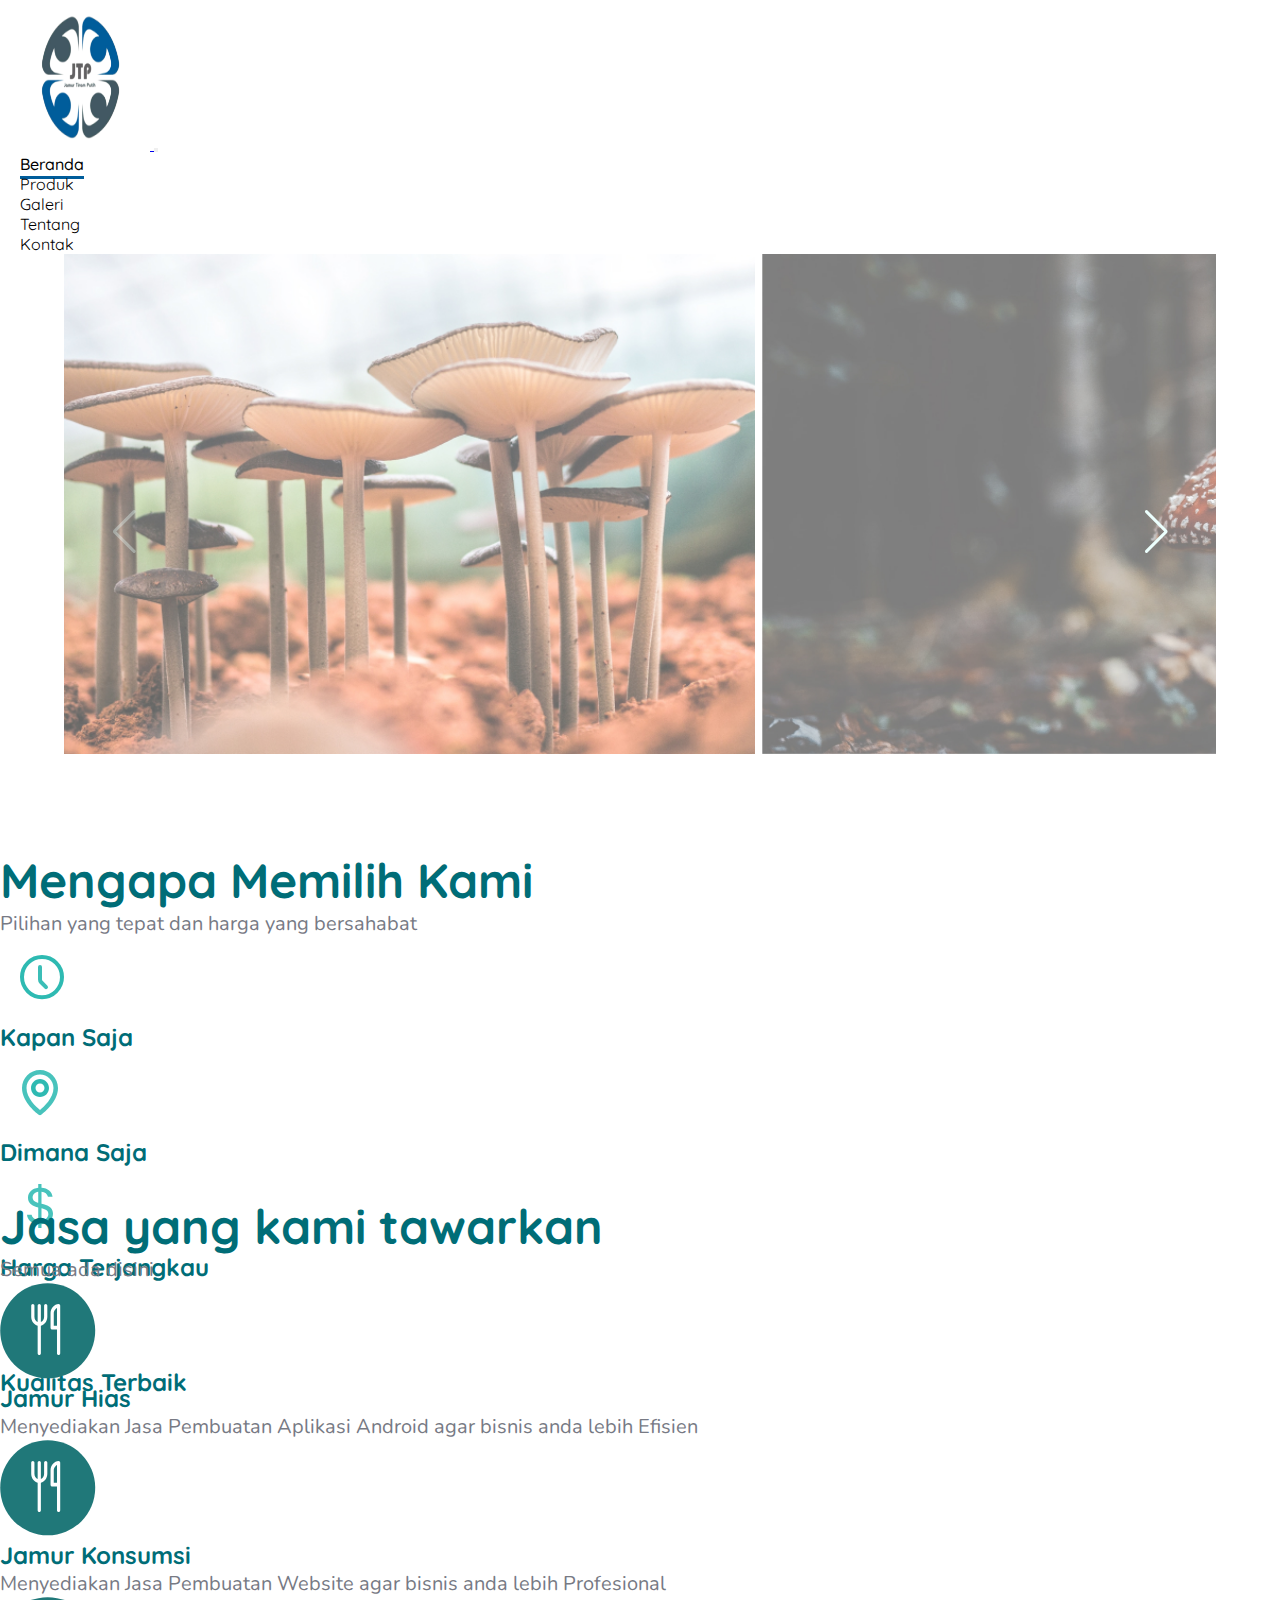
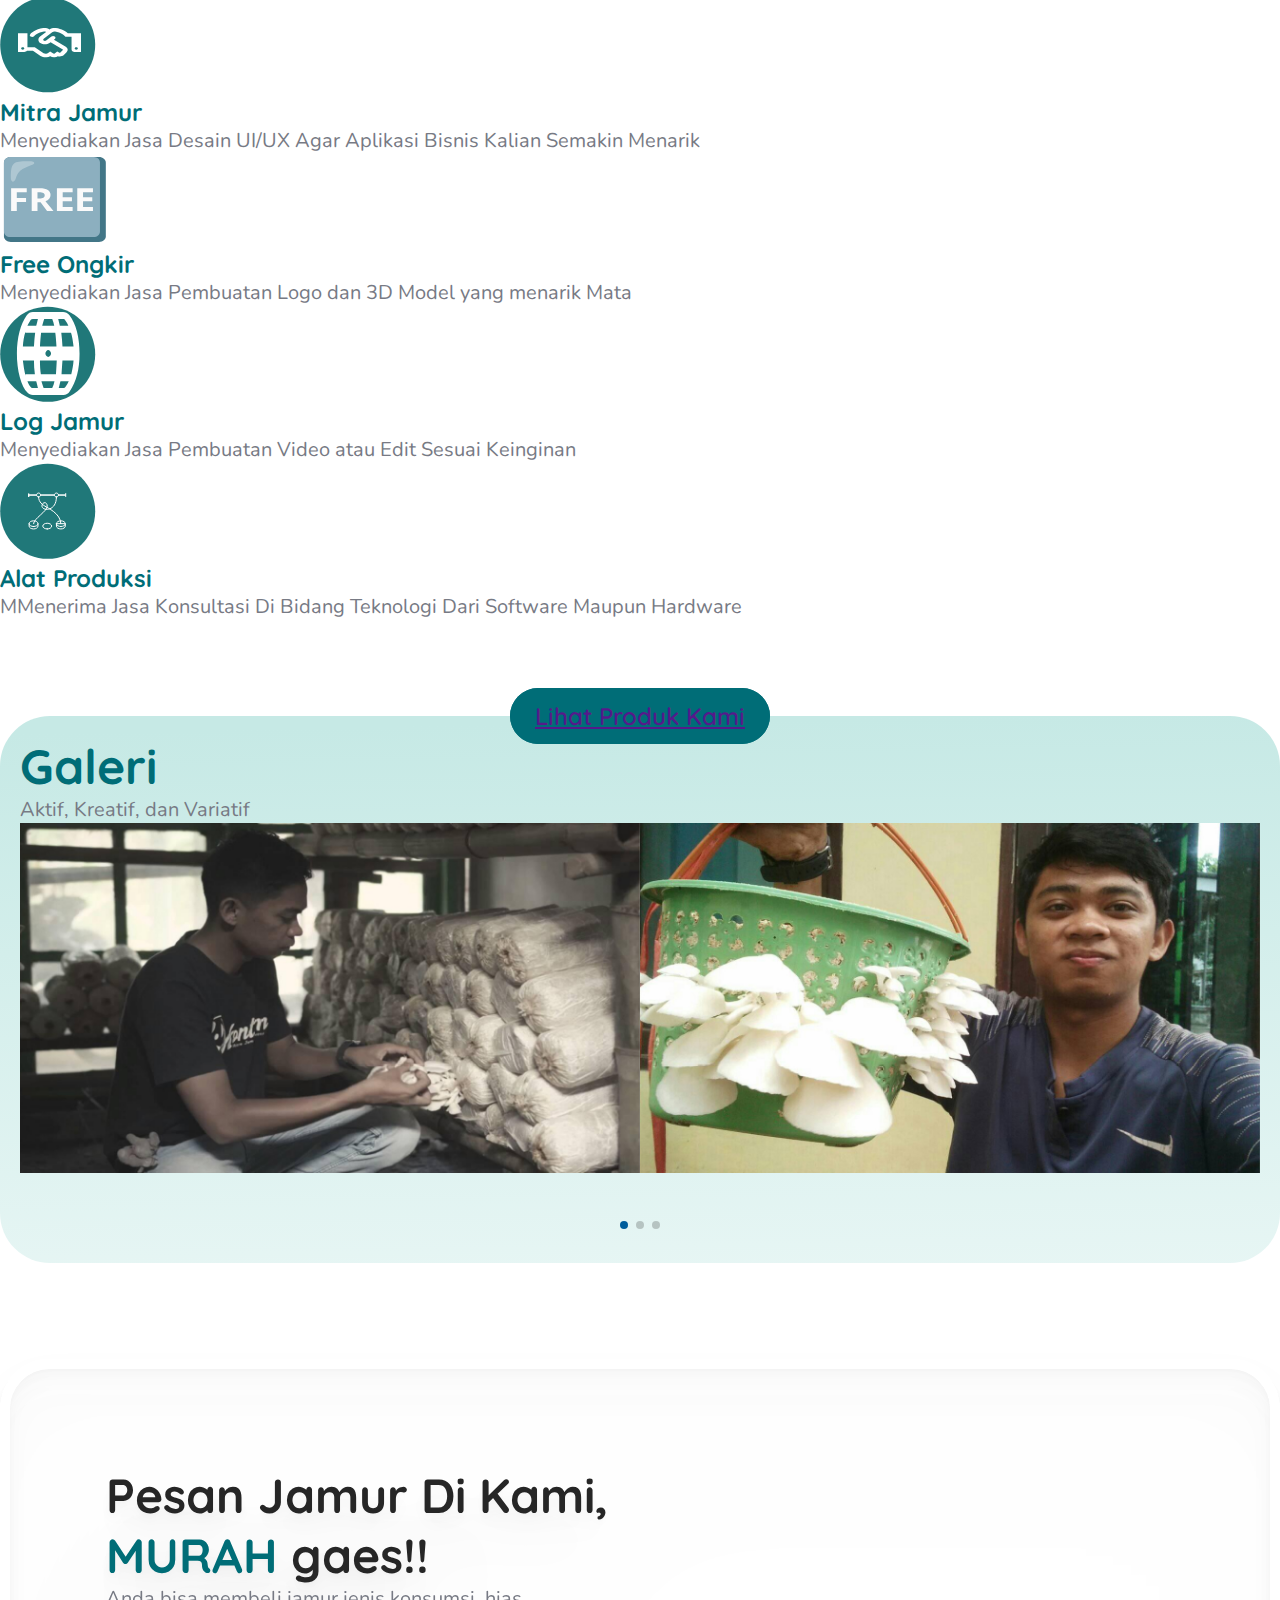
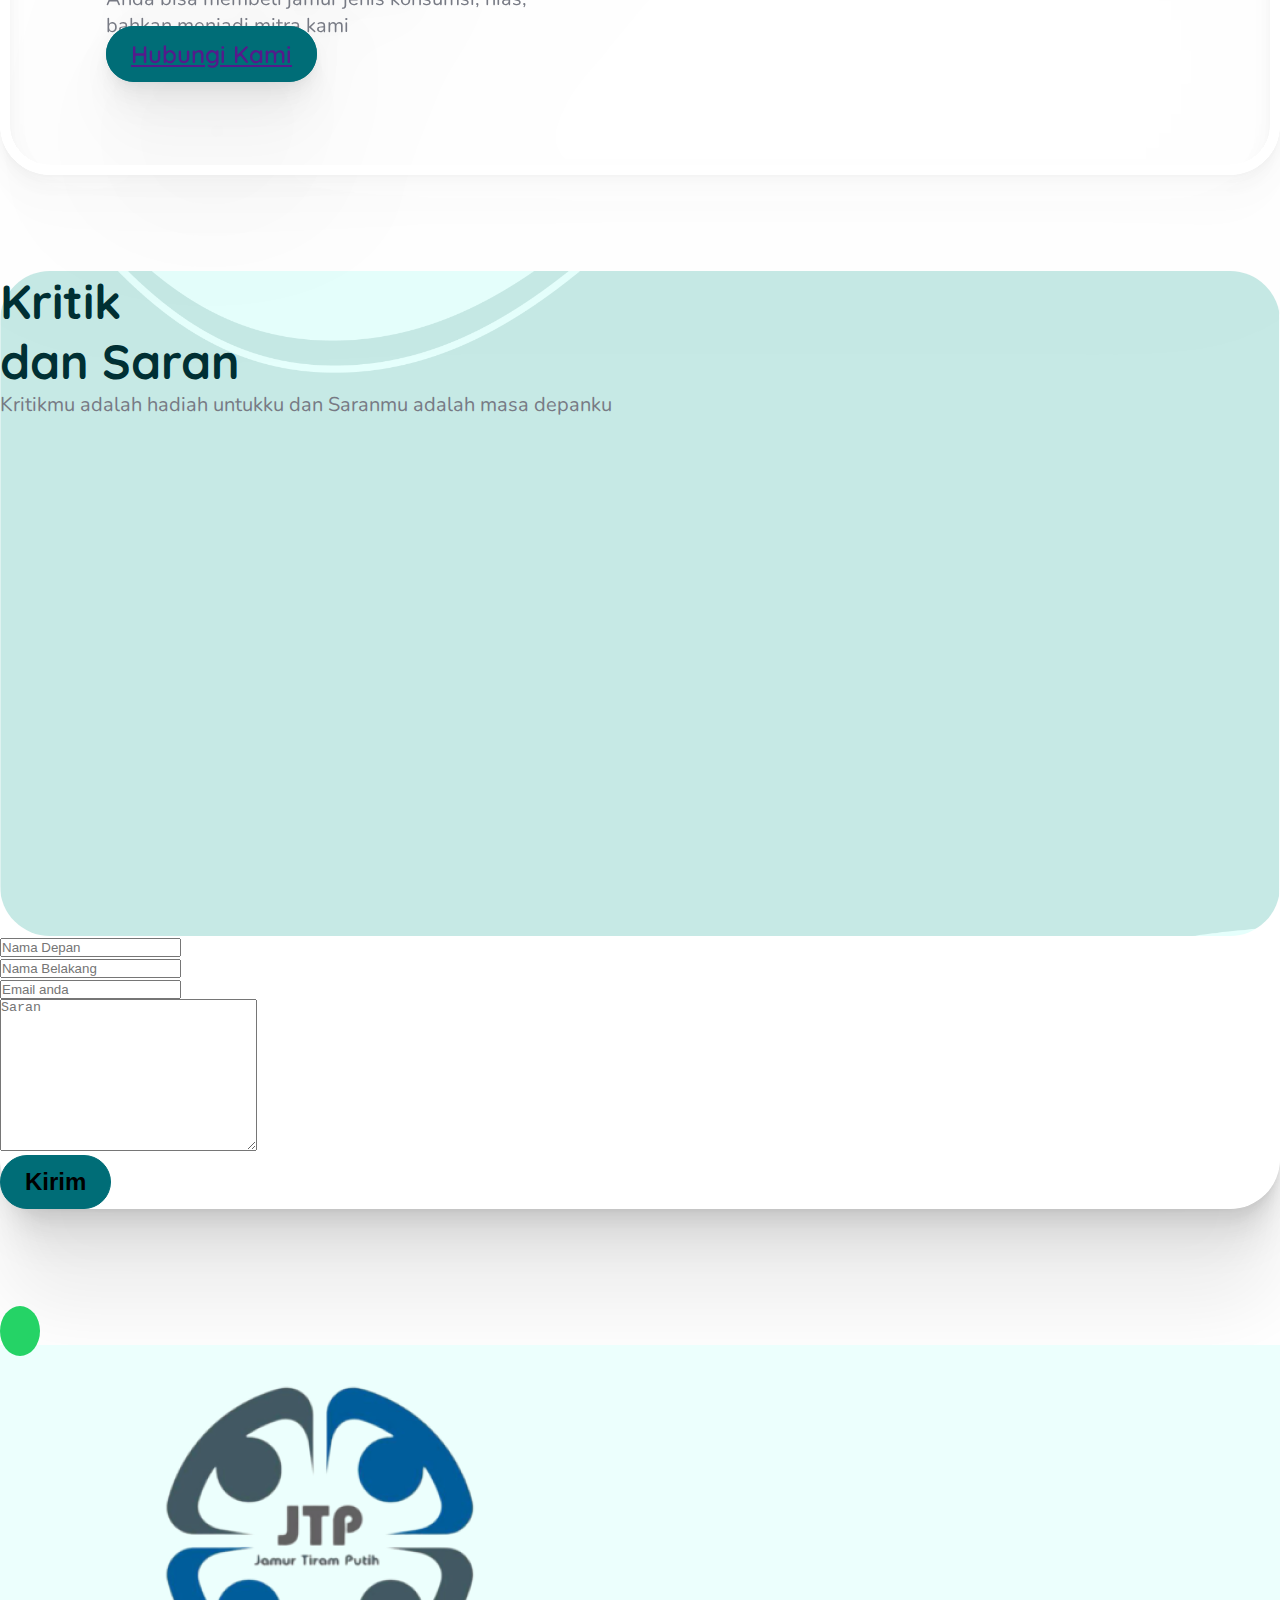
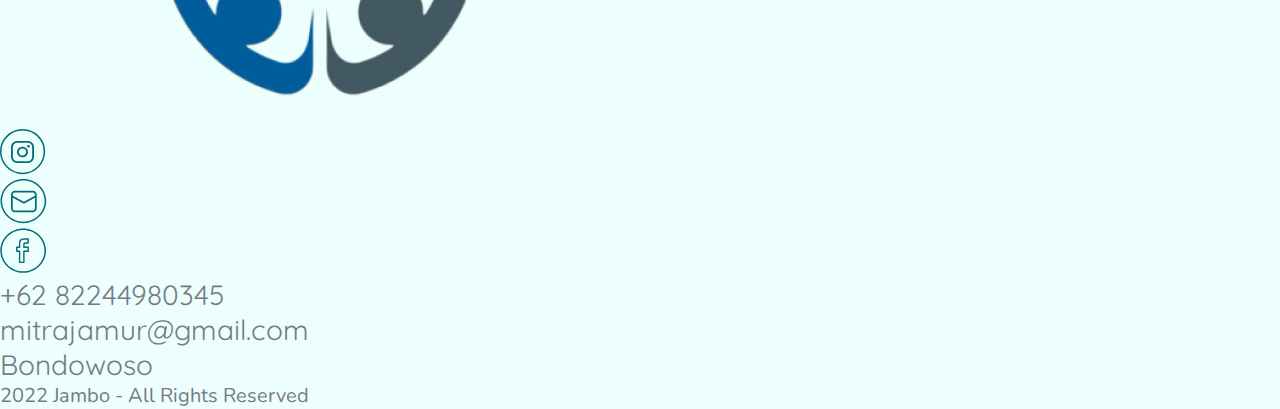
==== index.html @ a42fdd5f "first commit" ====
<!DOCTYPE html>
<html lang="en">
<head>
    <meta charset="UTF-8">
    <meta http-equiv="X-UA-Compatible" content="IE=edge">
    <meta name="viewport" content="width=device-width, initial-scale=1.0">
    <title>Document</title>
    <!-- bootstrap css  -->
    <link href="https://cdn.jsdelivr.net/npm/bootstrap@5.0.2/dist/css/bootstrap.min.css" rel="stylesheet" integrity="sha384-EVSTQN3/azprG1Anm3QDgpJLIm9Nao0Yz1ztcQTwFspd3yD65VohhpuuCOmLASjC" crossorigin="anonymous">
    <!-- custom-stylesheets -->
    <link rel="stylesheet" href="assets/css/custom.css">
    <!-- swiper css -->
    <link rel="stylesheet" href="https://unpkg.com/swiper@8/swiper-bundle.min.css"/>
    <!-- icon -->
    <link rel="stylesheet" href="https://cdnjs.cloudflare.com/ajax/libs/font-awesome/6.0.0-beta3/css/all.min.css" integrity="sha512-Fo3rlrZj/k7ujTnHg4CGR2D7kSs0v4LLanw2qksYuRlEzO+tcaEPQogQ0KaoGN26/zrn20ImR1DfuLWnOo7aBA==" crossorigin="anonymous" referrerpolicy="no-referrer" />

</head>
<body>
    <header class="header">
        <nav class="navbar navbar-expand-lg navbar-light bg-light">
            <div class="container-fluid">
                <a class="navbar-brand mx-5" href="#">
                    <img src="assets/img/logo.png" class="img-fluid" alt="" width="150" height="150">
                </a>
                <button class="navbar-toggler" type="button" data-bs-toggle="collapse" data-bs-target="#navbarNavDropdown" aria-controls="navbarNavDropdown" aria-expanded="false" aria-label="Toggle navigation">
                  <span class="navbar-toggler-icon"></span>
                </button>
               
                <div class="collapse navbar-collapse " id="navbarNavDropdown">
                  <ul class="navbar-nav mx-auto">
                    <li class="nav-item">
                      <a class="nav-link active" aria-current="page" href="#">Beranda</a>
                    </li>
                    <li class="nav-item">
                      <a class="nav-link" href="produk.html">Produk</a>
                    </li>
                    <li class="nav-item">
                      <a class="nav-link" href="#">Galeri</a>
                    </li>
                    <li class="nav-item">
                      <a class="nav-link" href="#">Tentang</a>
                    </li>
                    <li class="nav-item">
                      <a class="nav-link" href="#">Kontak</a>
                    </li>
                  </ul>
                </div>
            </div>
        </nav>
    </header>
    <main class="main">
        <!-- slider -->
        <section class="home-slider my-5">
          <div class="container-fluid">
            <!-- Slider main container -->
            <div class="swiper swiperBanner">
              <!-- Additional required wrapper -->
              <div class="swiper-wrapper">
                <!-- Slides -->
                <div class="swiper-slide">
                  <img src="assets/img/sliders/slider-01.jpg" class="" alt="" srcset="">
                </div>
                <div class="swiper-slide">
                  <img src="assets/img/sliders/slider-02.jpg" class="" alt="" srcset="">
                </div>
                <div class="swiper-slide">
                  <img src="assets/img/sliders/slider-02.jpg" class="" alt="" srcset="">
                </div>
              </div>

              <!-- If we need navigation buttons -->
              <div class="swiper-button-prev"></div>
              <div class="swiper-button-next"></div>

            </div>
            <!-- end slider main container -->
          </div>
        </section>
        <!-- end slider -->

        <!-- featured -->
        <section class="section-features my-6">
          <div class="container">
            <div class="text-center">
              <h4>Mengapa Memilih Kami</h4>
              <p>Pilihan yang tepat dan harga yang bersahabat</p>
            </div>
          </div>
          <div class="container mt-5">
            <div class="row">
              <div class="col-md-3">
                <div class="d-flex">
                  <img src="assets/img/icon/icon-time.svg" alt="">
                  <div class="align-self-center">
                    <h5>Kapan Saja</h5>
                  </div>
                </div>
              </div>
              <div class="col-md-3">
                <div class="d-flex">
                  <img src="assets/img/icon/icon-location.svg" alt="">
                  <div class="align-self-center">
                    <h5>Dimana Saja</h5>
                  </div>
                </div>
              </div>
              <div class="col-md-3">
                <div class="d-flex">
                  <img src="assets/img/icon/icon-dolar.svg" alt="">
                  <div class="align-self-center">
                    <h5>Harga Terjangkau</h5>
                  </div>
                </div>
              </div>
              <div class="col-md-3">
                <div class="d-flex">
                  <img src="assets/img/icon/icon-hd.svg" alt="">
                  <div class="align-self-center">
                    <h5>Kualitas Terbaik</h5>
                  </div>
                </div>
              </div>
            </div>
          </div>
        </section>
        <!-- end featured -->

        <!-- services -->
        <section class="section-services my-6">
          <div class="container">
            <div class="text-center">
              <h4>Jasa yang kami tawarkan </h4>
              <p>Semua ada disini</p>
            </div>
            <div class="row">
              <div class="col-md-4">
                <div class="card shadow p-3 mb-5 bg-body rounded" style="border: none;">
                  <div class="card-body">
                    <div class="d-flex justify-content-center">
                      <img src="assets/img/icon/icon-food.svg" class="img-fluid" alt="">
                    </div>
                    <div class="text-center my-4">
                      <h5>Jamur Hias</h5>
                      <p>Menyediakan Jasa Pembuatan Aplikasi Android agar bisnis anda lebih Efisien</p>
                    </div>
                  </div>
                </div>
              </div>
              <div class="col-md-4">
                <div class="card shadow p-3 mb-5 bg-body rounded" style="border: none;">
                  <div class="card-body">
                    <div class="d-flex justify-content-center">
                      <img src="assets/img/icon/icon-food.svg" class="img-fluid" alt="">
                    </div>
                    <div class="text-center my-4">
                      <h5>Jamur Konsumsi</h5>
                      <p>Menyediakan Jasa
                        Pembuatan Website agar 
                        bisnis anda lebih Profesional</p>
                    </div>
                  </div>
                </div>
              </div>
              <div class="col-md-4">
                <div class="card shadow p-3 mb-5 bg-body rounded" style="border: none;">
                  <div class="card-body">
                    <div class="d-flex justify-content-center">
                      <img src="assets/img/icon/icon-mitra.svg" class="img-fluid" alt="">
                    </div>
                    <div class="text-center my-4">
                      <h5>Mitra Jamur</h5>
                      <p>Menyediakan Jasa Desain UI/UX Agar Aplikasi Bisnis Kalian Semakin Menarik</p>
                    </div>
                  </div>
                </div>
              </div>
              <div class="col-md-4">
                <div class="card shadow p-3 mb-5 bg-body rounded" style="border: none;">
                  <div class="card-body">
                    <div class="d-flex justify-content-center">
                      <img src="assets/img/icon/icon-free.svg" class="img-fluid" alt="">
                    </div>
                    <div class="text-center my-4">
                      <h5>Free Ongkir</h5>
                      <p>Menyediakan Jasa Pembuatan Logo dan 3D Model yang menarik Mata</p>
                    </div>
                  </div>
                </div>
              </div>
              <div class="col-md-4">
                <div class="card shadow p-3 mb-5 bg-body rounded" style="border: none;">
                  <div class="card-body">
                    <div class="d-flex justify-content-center">
                      <img src="assets/img/icon/icon-browser.svg" class="img-fluid" alt="">
                    </div>
                    <div class="text-center my-4">
                      <h5>Log Jamur</h5>
                      <p>Menyediakan Jasa Pembuatan Video atau Edit Sesuai Keinginan</p>
                    </div>
                  </div>
                </div>
              </div>
              <div class="col-md-4">
                <div class="card shadow p-3 mb-5 bg-body rounded" style="border: none;">
                  <div class="card-body">
                    <div class="d-flex justify-content-center">
                      <img src="assets/img/icon/icon-produksi.svg" class="img-fluid" alt="">
                    </div>
                    <div class="text-center my-4">
                      <h5>Alat Produksi</h5>
                      <p>MMenerima Jasa Konsultasi Di Bidang Teknologi Dari Software Maupun Hardware</p>
                    </div>
                  </div>
                </div>
              </div>
            </div>
          </div>
        </section>
        <!-- end services -->
        
        <!-- produk -->
        <div class="section-produk my-6" style="background-image: url('assets/img/galeri/back-jamur.png');
        background-repeat: no-repeat;
        background-size: cover;
        background-position: center; 
        backdrop-filter: blur(5px);">
          <div class="container">
            <div class="d-flex justify-content-center produk-button">
              <a href="" class="btn btn-primary">Lihat Produk Kami</a>
            </div>
          </div>
        </div>
        <!-- end produk -->
        <!-- Galeri -->
        <section class="section-galery">
          <div class="container">
            <div class="row">
              <div class="col-md-12">
                <div class="card">
                  <div class="card-body p-5">
                    <div class="text-center">
                      <h4>Galeri</h4>
                      <p>Aktif, Kreatif,  dan Variatif</p>
                    </div>
                    <div class="swiper swiperGaleri">
                      <!-- Additional required wrapper -->
                      <div class="swiper-wrapper">
                        <!-- Slides -->
                        <div class="swiper-slide"><img src="assets/img/galeri/galeri-1.jpg" class="img-fluid" alt=""></div>
                        <div class="swiper-slide"><img src="assets/img/galeri/galeri-2.jpg" class="img-fluid" alt=""></div>
                        <div class="swiper-slide"><img src="assets/img/galeri/galeri-3.jpg" class="img-fluid" alt=""></div>
                      </div>
                      <!-- If we need pagination -->
                      <div class="swiper-pagination"></div>
                    
                    </div>
                  </div>
                </div>
              </div>
            </div>
          </div>
        </section>
        <!-- end galeri -->

        <!-- contact -->
        <section class="section-contact my-6">
          <div class="container">
            <div class="row">
              <div class="col-md-12">
                <div class="card">
                  <div class="card-body p-6">
                    <div class="row">
                      <div class="col-md-8">
                        <h4 class="heading-title">Pesan Jamur Di Kami,<br>
                          <span class="heading-span">MURAH</span> gaes!!</h4>
                          <p>Anda bisa membeli jamur jenis konsumsi, hias, <br>
                            bahkan menjadi mitra kami</p>
                      </div>
                      <div class="col-md-4 d-flex align-items-center">
                        <a href="" class="btn btn-primary"> Hubungi Kami </a>
                      </div>
                    </div>
                  </div>
                </div>
              </div>
            </div>
          </div>
        </section>
        <!-- end contact  -->
        
        <!-- saran -->
        <section class="section-saran my-6">
          <div class="container">
            <div class="card">
              <div class="card-body p-4">
                <div class="row">
                  <div class="col-md-6 back-contact">
                    <div class="section-saran-title p-4">
                      <h4>Kritik <br> dan Saran</h4>
                      <p>Kritikmu adalah hadiah untukku dan Saranmu adalah masa depanku</p>
                    </div>
                  </div>
                  <div class="col-md-6 align-self-center">
                    <form action="">
                      
                      <div class="form-group row">
                        <div class="col-md-6 mb-4">
                          <input type="text" placeholder="Nama Depan" class="form-control">
                        </div>
                        <div class="col-md-6 mb-4">
                          <input type="text" placeholder="Nama Belakang" class="form-control">
                        </div>
                      </div>
                      <div class="form-group mb-4">
                        <input type="text" placeholder="Email anda" class="form-control">
                      </div>
                      <div class="form-group">
                        <textarea name="" class="form-control" placeholder="Saran" id="" cols="30" rows="10"></textarea>  
                      </div>
                      <div class="d-flex justify-content-end mt-4">
                        <button type="submit" class="btn btn-primary"> Kirim </button>
                      </div>
                    </form>
                  </div>
                </div>
              </div>
            </div>
          </div>
        </section>
        <!-- end saran -->
        <div class="container-fluid d-flex justify-content-end fixed-bottom p-4 whatsapp">
          <a href="https://api.whatsapp.com/send?phone=" class="btn btn-success"><i class="fab fa-whatsapp"></i></a>
        </div>
    </main>
    <footer class="footer-content" role="">
      <div class="container-fluid p-5">
          <div class="row">
            <div class="col-md-4 d-flex justify-content-center">
              <img src="assets/img/logo.png" class="img-fluid w-50"  alt="">
            </div>
            <div class="col-md-4">
              <div class="d-flex justify-content-center">
                <div class="p-2">
                  <a href="">
                    <img src="assets/img/icon/icon-ig.svg" alt="">
                  </a>
                </div>
                <div class="p-2">
                  <a href="">
                    <img src="assets/img/icon/icon-email.svg" alt="">
                  </a>
                </div>
                <div class="p-2">
                  <a href="">
                    <img src="assets/img/icon/icon-facebook.svg" alt="">
                  </a>
                </div>
              </div>
            </div>
            <div class="col-md-4 d-flex justify-content-end footer-sosmed">
              <div class="d-flex flex-column">
                <div class="mb-3">
                  <a href="">
                    <i class="fa-solid fa-phone"></i> <span class="px-2">+62 82244980345</span>
                  </a>
                </div>
                <div class="mb-3">
                  <a href="">
                    <i class="fa-solid fa-envelope"></i> <span class="px-2">mitrajamur@gmail.com</span>
                  </a>
                </div>
                <div class="mb-3">
                  <a href="">
                    <i class="fa-solid fa-location-dot"></i> <span class="px-2">Bondowoso</span>
                  </a>
                </div>
              </div>
            </div>
          </div>
          <div class="text-center">
            <p>2022 Jambo - All Rights Reserved</p>
          </div>
      </div>
    </footer>
</body>
    <!-- bootstrap js  -->
    <script src="https://cdn.jsdelivr.net/npm/bootstrap@5.0.2/dist/js/bootstrap.bundle.min.js"></script>
    <script src="https://cdn.jsdelivr.net/npm/@popperjs/core@2.9.2/dist/umd/popper.min.js"></script>
    <script src="https://cdnjs.cloudflare.com/ajax/libs/jquery/3.5.1/jquery.min.js"></script>
    <!-- swipper js -->
    <script src="https://unpkg.com/swiper@8/swiper-bundle.min.js"></script>
    <!-- custom-js -->
    <script src="assets/js/custom.js"></script>
</html>
---- assets/css/custom.css ----
@import url('https://fonts.googleapis.com/css2?family=Nunito:ital,wght@0,400;0,500;1,500&family=Quicksand:wght@300;400;500;600;700&display=swap');

:root{
    --color-primary: #005D9B;
    --color-secondary: #006D77;
    --background-color: #ECFFFD;
}

* {
    box-sizing: border-box;
    margin: 0;
    padding: 0;
}
body {
    font-family: 'Quicksand', sans-serif;
}
h4{
    color: var(--color-secondary);
    font-size: 48px;
    font-weight: 700;
    font-family: 'Quicksand', sans-serif;
}
h5{
    color: var(--color-secondary);
    font-size: 24px;
    font-family: 'Quicksand', sans-serif;
    font-weight: 700;
}
p{
    font-family: 'Nunito', sans-serif;
    font-size: 20px;
    color: #777A84;
}
.card{
    border: none;
}
.btn-primary{
    font-size: 24px;
    font-weight: 600;
    padding: 12px 24px;
    background-color: var(--color-secondary);
    border: 1px solid var(--color-secondary);
    border-radius: 100px;
}
.btn-primary:hover{
    background-color: #044a51;
}
.my-6{
    margin-top: 6rem;
    margin-bottom: 6rem;
}
.p-6{
    padding: 6rem;
}
/* --navbar-- */
.navbar-light .navbar-nav .nav-link {
    font-size: 16px;
    text-decoration: none;
    color: black;
    transition: 0.10s ease;
    /* border-top: 4px solid transparent;
    border-bottom: 4px solid transparent; */
    margin: 0 20px;
    padding: 2px 0;
}
.navbar-nav .nav-link.active,
.navbar-nav .nav-link:hover {
    border-bottom: 3px solid var(--color-primary);
    font-weight: 500;
    /* padding: 6px 0; */
}

/* swiper */
.home-slider{
    width: 100%;
    height: fit-content;
}
.home-slider .swiper {
    width: 90%;
    height: 100%;
}
.home-slider .swiper-slide img {
    display: block;
    width: 100%;
    height: 500px;
    object-fit: cover;
}
.home-slider .swiper-slide {
    width: 70%;
}

.home-slider .swiper-slide:nth-child(1n) {
    width: 60%;
}

.swiper-slide:nth-child(3n) {
    width: 100%;
}
.swiper-button-next:after, .swiper-button-prev:after{
    color: #ECFFFD;
}
.swiper-button-prev, .swiper-rtl .swiper-button-next,
.swiper-button-next, .swiper-rtl .swiper-button-prev{
    left: 25px;
    padding: 50px;
}
/* end swiper */

/* section-features */
.section-features{
    width: 100%;
    height: 250px;
}
/* end section-features */
/* section-services */
.section-services{
    width: 100%;
    height: max-content;
}
/* end section-services */
/* section-galery */
.section-galery .card{
    border: none;
    border-radius: 50px;
    background: linear-gradient(178.97deg, #C6E9E5 3.07%, rgba(255, 255, 255, 0) 172.45%);
}
.section-galery .card-body{
    padding: 20px;
}
.section-galery .card .swiperGaleri .swiper-slide{
    width: 90%;
    height: 420px;
    max-height: 500px;
}
.section-galery .card .swiperGaleri .swiper-slide img{
    width: 100%;
    height: 350px;
    max-height: 500px;
}
.section-galery .card .swiper-pagination-bullet-active{
    background: #005D9B;
}

/* end section-galery */
/* section-contact */
.section-contact{
    width: 100%;
    height: max-content;
}
.section-contact .heading-title{
    color: #262626;
}
.section-contact .heading-span{
    color: var(--color-secondary);
}
.section-contact .card .card-body{
    border-radius: 50px;
    border: 10px solid #FFFFFF;
    filter: drop-shadow(0px 100px 80px rgba(0, 0, 0, 0.07)) drop-shadow(0px 41.7776px 33.4221px rgba(0, 0, 0, 0.0503198)) drop-shadow(0px 22.3363px 17.869px rgba(0, 0, 0, 0.0417275)) drop-shadow(0px 12.5216px 10.0172px rgba(0, 0, 0, 0.035)) drop-shadow(0px 6.6501px 5.32008px rgba(0, 0, 0, 0.0282725)) drop-shadow(0px 2.76726px 2.21381px rgba(0, 0, 0, 0.0196802));
}
/* end section-contact */
/* section-saran */
.section-saran{
    width: 100%;
    height: max-content;
}
.section-saran .card{
    box-shadow: 0px 100px 80px rgba(0, 0, 0, 0.07), 0px 41.7776px 33.4221px rgba(0, 0, 0, 0.0503198), 0px 22.3363px 17.869px rgba(0, 0, 0, 0.0417275), 0px 12.5216px 10.0172px rgba(0, 0, 0, 0.035), 0px 6.6501px 5.32008px rgba(0, 0, 0, 0.0282725), 0px 2.76726px 2.21381px rgba(0, 0, 0, 0.0196802);
    border-radius: 50px;
}
.section-saran .card .col-md-6.back-contact{
    border-radius: 50px;
    background-image: url('../img/background/bag-01.png');
    height: 665.03px;
    background-size: 100%;
    background-repeat:no-repeat;
    background-position:center;
}
.section-saran h4{
    color: #003034;
}
/* end section-saran */
/* footer */
.footer-content{
    background-color: #ECFFFD;
    width: 100%;
    height: max-content;
}
.footer-content a{
    color: #777A84;
    font-size: 16px;
    text-decoration: none;
}
.footer-content a i{
    font-size: 28px;
    color:var(--color-secondary);
}
.footer-content a span{
    font-size: 28px;
}
/* end footer */
/* button whatsapp */
.whatsapp .btn {
    background-color: #25D366;
    border: none;
    padding: 15px 20px;
    border-radius: 50%;
}
.whatsapp .btn i{
    font-size: 2rem;
}


/* produk */
.section-produk{
    width: 100%;
    height: max-content;
}
.section-produk .produk-button{
    left: 50%;
    position: absolute;
    top: 50%;
    transform: translate(-50%, -50%);
}
.section-produk .breadcrumb-produk{
    background-color: #C6E9E5;
    padding: 20px;
}
.section-produk .breadcrumb-produk h5{
    font-weight: bolder;
}
.section-produk .produk-heading-dua h6{
    font-weight: 500;
    font-size: 24px;
}

.btn-success{
    background-color: #C9E4E2;
    color: #262626;
    font-weight: bold;
    border: none;
}
.image-flip:hover .backside,
.image-flip.hover .backside {
    -webkit-transform: rotateY(0deg);
    -moz-transform: rotateY(0deg);
    -o-transform: rotateY(0deg);
    -ms-transform: rotateY(0deg);
    transform: rotateY(0deg);
    border-radius: .25rem;
}

.image-flip:hover .frontside,
.image-flip.hover .frontside {
    -webkit-transform: rotateY(180deg);
    -moz-transform: rotateY(180deg);
    -o-transform: rotateY(180deg);
    transform: rotateY(180deg);
}

.mainflip {
    -webkit-transition: 1s;
    -webkit-transform-style: preserve-3d;
    -ms-transition: 1s;
    -moz-transition: 1s;
    -moz-transform: perspective(1000px);
    -moz-transform-style: preserve-3d;
    -ms-transform-style: preserve-3d;
    transition: 1s;
    transform-style: preserve-3d;
    position: relative;
}

.frontside {
    position: relative;
    -webkit-transform: rotateY(0deg);
    -ms-transform: rotateY(0deg);
    z-index: 2;
    margin-bottom: 30px;
}

.backside {
    position: absolute;
    top: 0;
    left: 0;
    background: white;
    -webkit-transform: rotateY(-180deg);
    -moz-transform: rotateY(-180deg);
    -o-transform: rotateY(-180deg);
    -ms-transform: rotateY(-180deg);
    transform: rotateY(-180deg);
    -webkit-box-shadow: 5px 7px 9px -4px rgb(158, 158, 158);
    -moz-box-shadow: 5px 7px 9px -4px rgb(158, 158, 158);
    box-shadow: 5px 7px 9px -4px rgb(158, 158, 158);
}

.frontside,
.backside {
    -webkit-backface-visibility: hidden;
    -moz-backface-visibility: hidden;
    -ms-backface-visibility: hidden;
    backface-visibility: hidden;
    -webkit-transition: 1s;
    -webkit-transform-style: preserve-3d;
    -moz-transition: 1s;
    -moz-transform-style: preserve-3d;
    -o-transition: 1s;
    -o-transform-style: preserve-3d;
    -ms-transition: 1s;
    -ms-transform-style: preserve-3d;
    transition: 1s;
    transform-style: preserve-3d;
}

.frontside .card,
.backside .card {
    min-height: 312px;
}
.backside .card{
    background-color: #D7F5F2;
}
.backside .card a {
    font-size: 18px;
    /* color: #007b5e !important; */
}

.frontside .card .card-title,
.backside .card .card-title {
    color: #007b5e !important;
}

.frontside .card .card-body img {
    width: 100%;
    height: max-content;
   
}

/* end produk */
/* Small devices (landscape phones, 576px and up) */
@media (max-width: 762px) { 
    .section-services{
        margin-top:400px;
    }
    .section-contact .card .card-body{
       padding: 40px;
       text-align: center;
    }
    .section-saran .back-contact{
        display: flex;
        align-items: center;
        justify-content: center;
    }
    .section-saran .back-contact .section-saran-title{
        text-align: center;
    }
    .footer-content .footer-sosmed{
        padding: 20px;
        display: flex !important;
        align-items: center;
        justify-content: center !important;
    }
}

/* Medium devices (tablets, 768px and up) */
@media (min-width: 768px) { 

}

/* Large devices (desktops, 992px and up) */
@media (min-width: 992px) { 

}

/* X-Large devices (large desktops, 1200px and up) */
@media (min-width: 1200px) { 

}

/* XX-Large devices (larger desktops, 1400px and up) */
@media (min-width: 1400px) { 

}
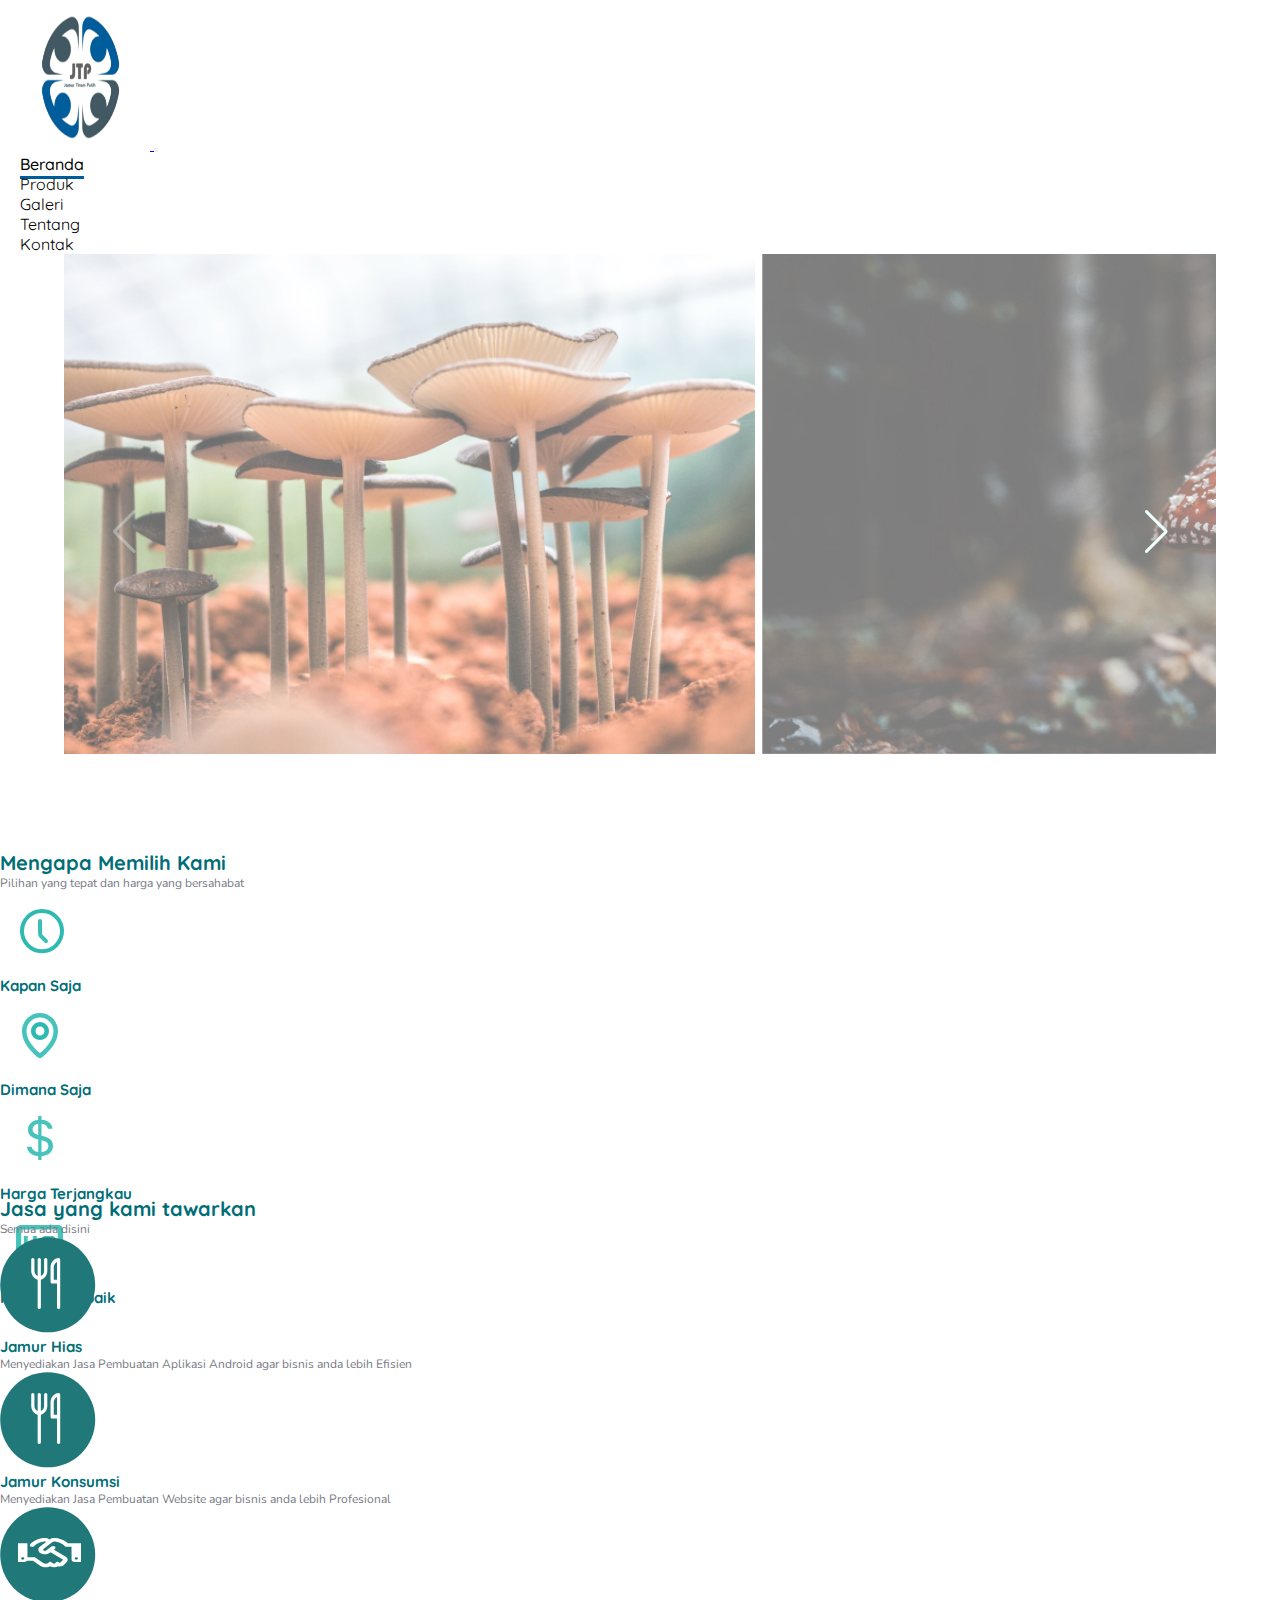
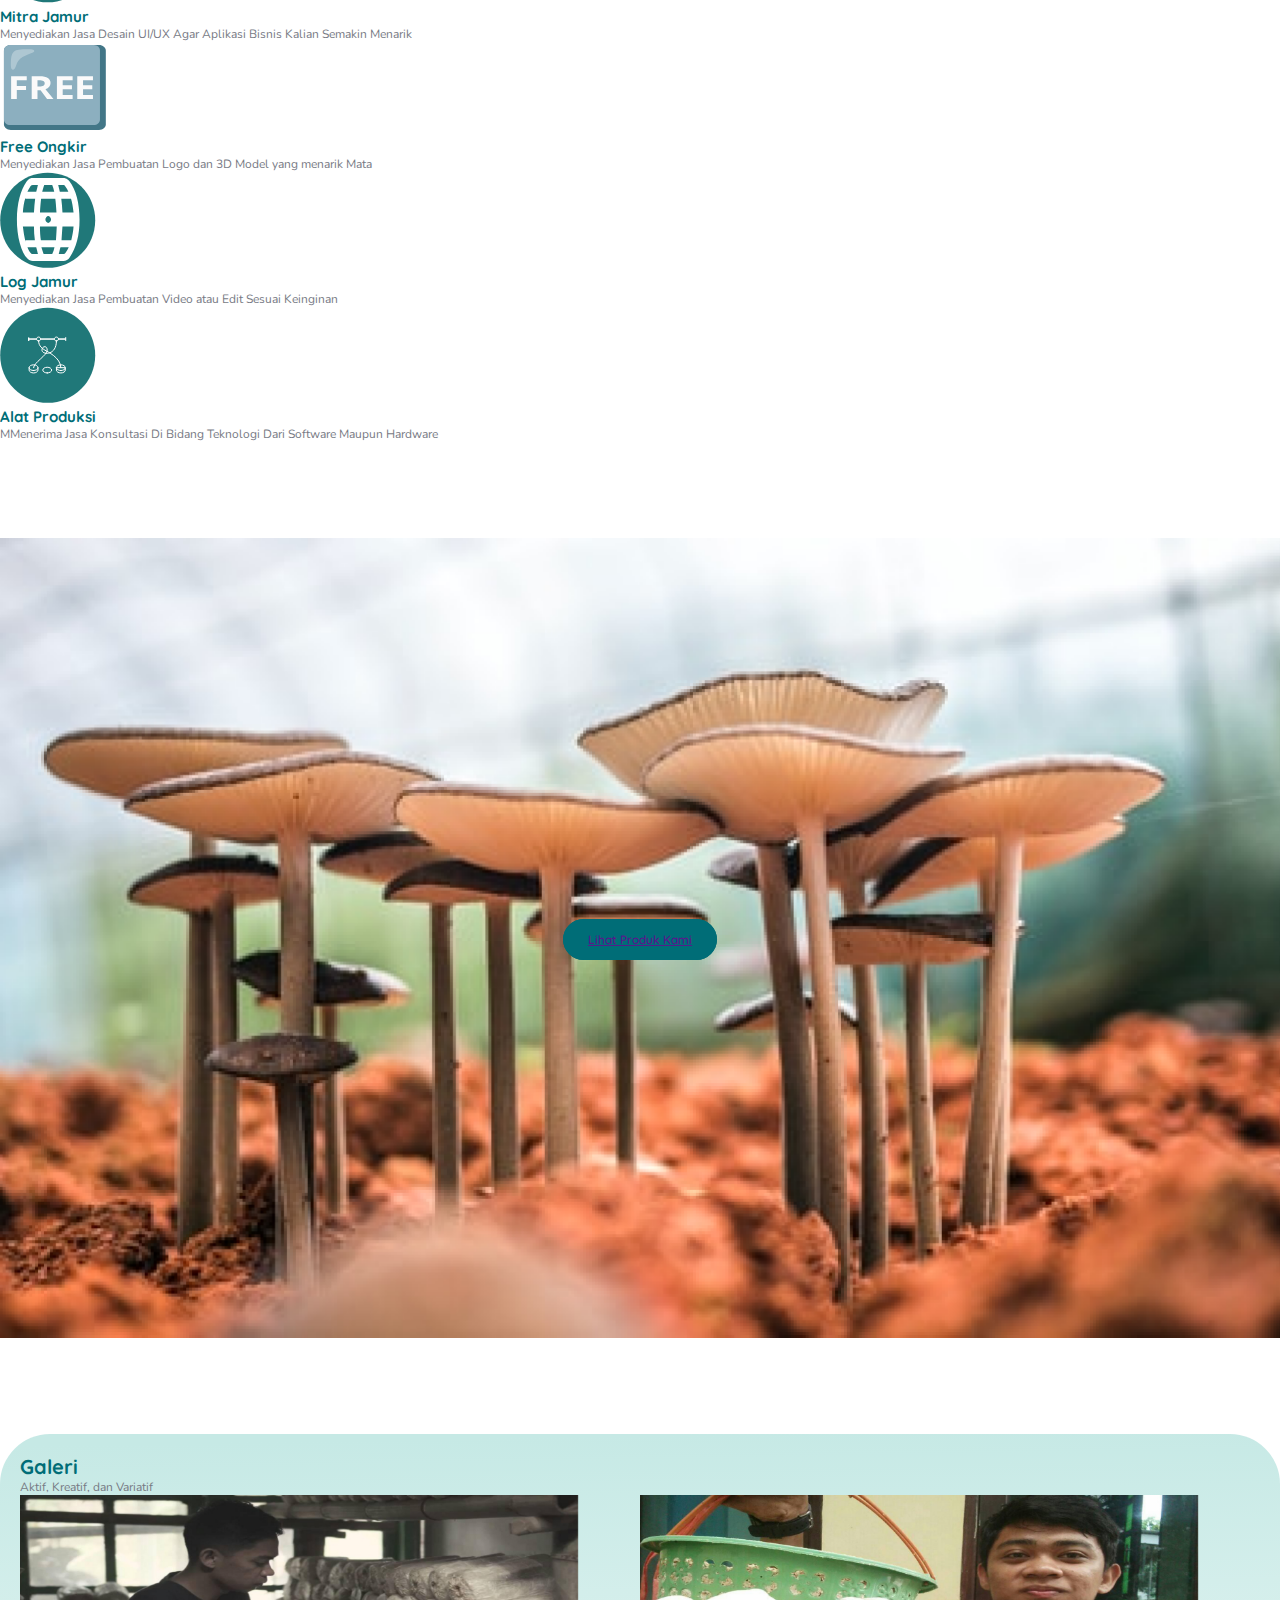
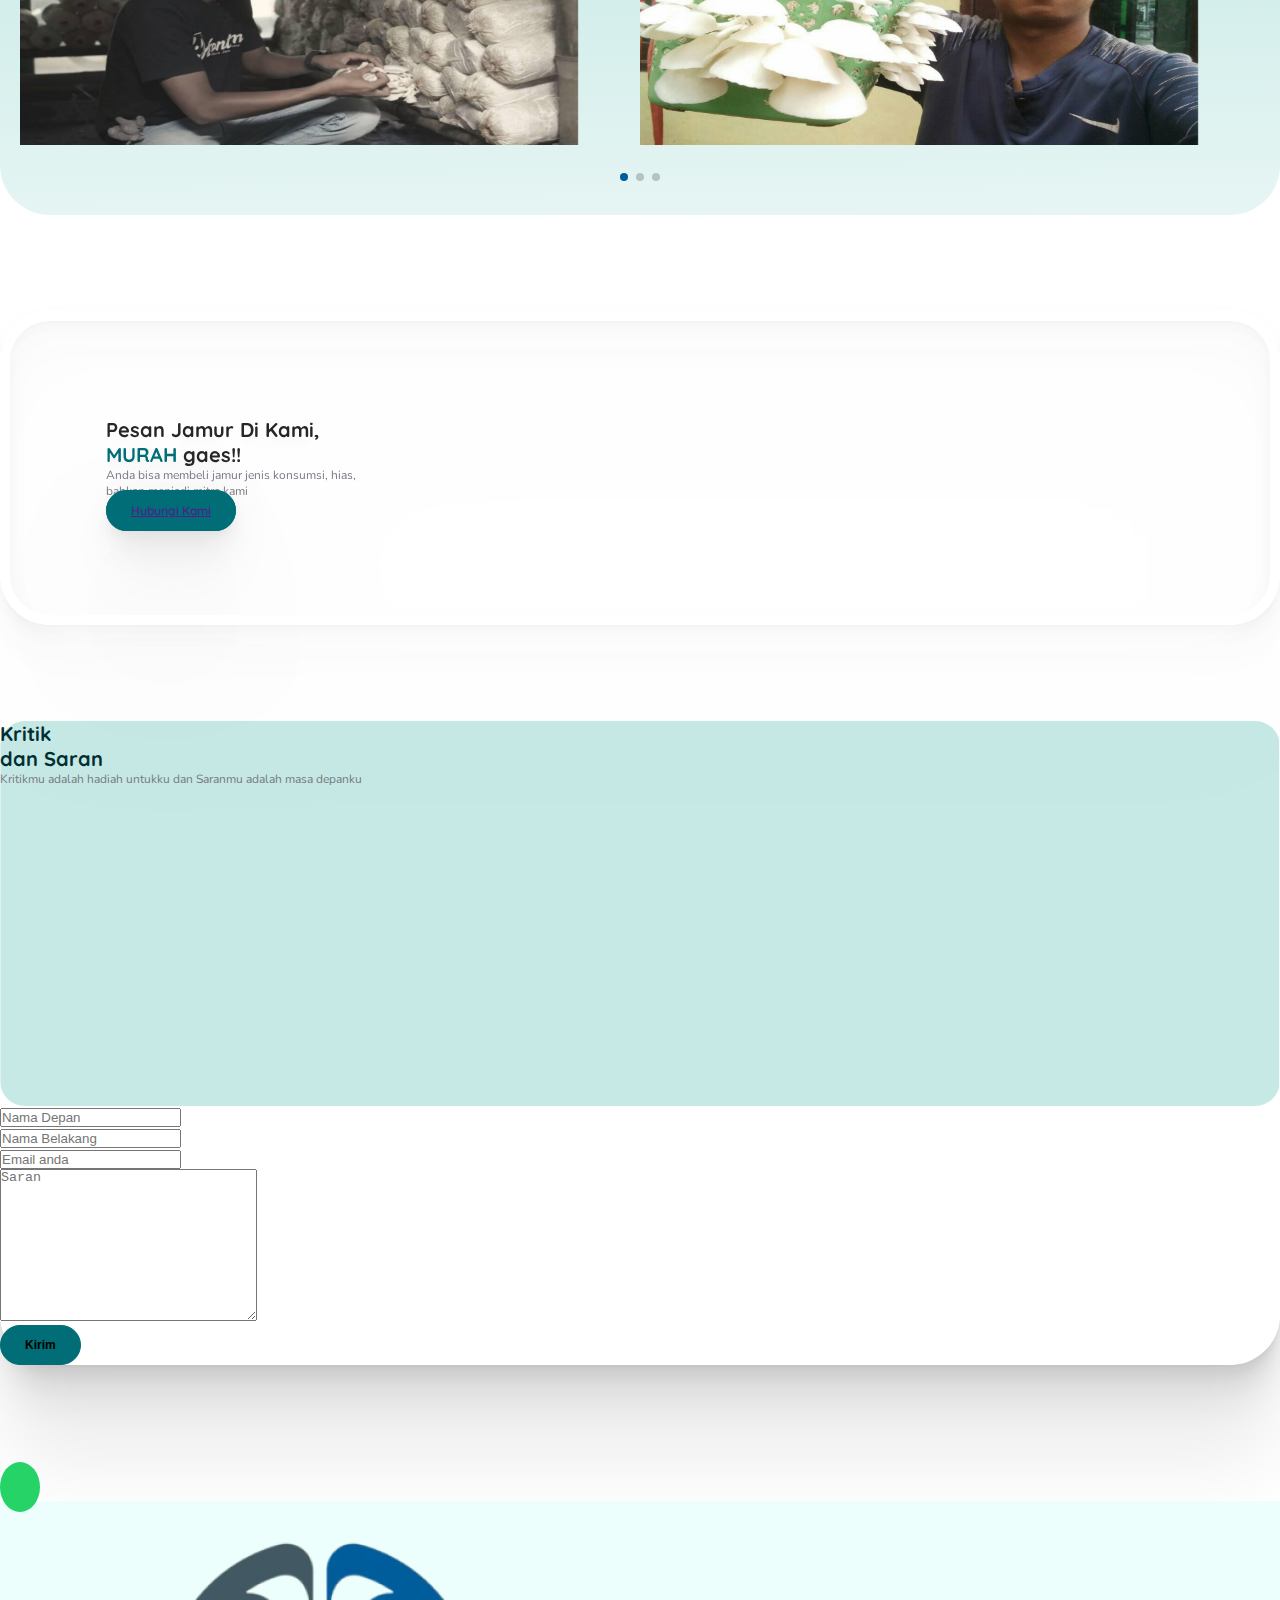
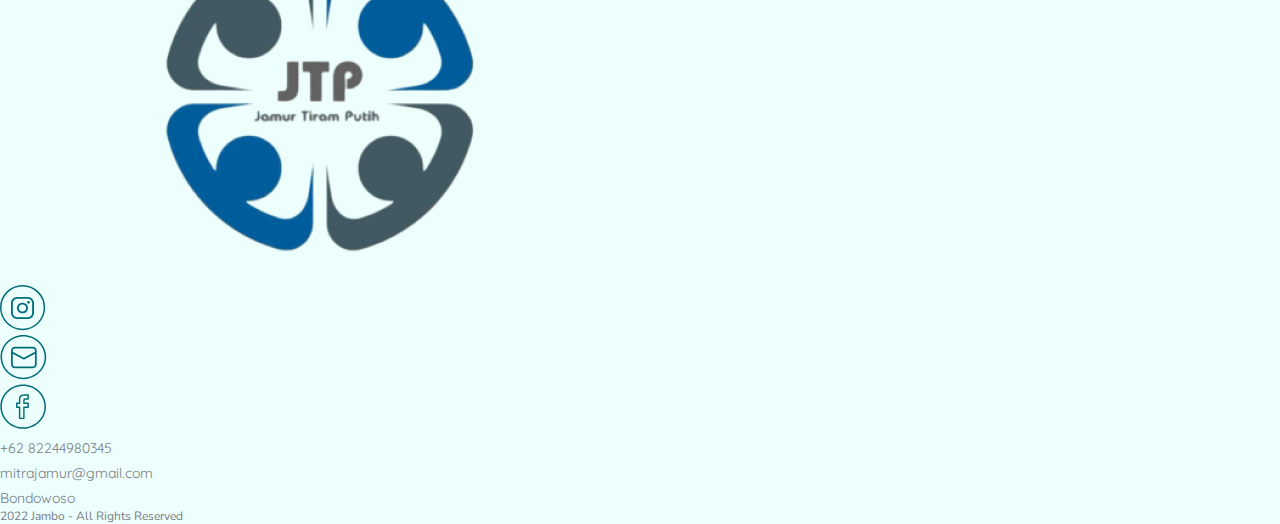
==== commit 88c3244f: "fix : font" ====
--- a/index.html
+++ b/index.html
@@ -90,7 +90,7 @@
             <div class="row">
               <div class="col-md-3">
                 <div class="d-flex">
-                  <img src="assets/img/icon/icon-time.svg" alt="">
+                  <img src="assets/img/icon/icon-time.svg" class="img-fluid w-25" alt="">
                   <div class="align-self-center">
                     <h5>Kapan Saja</h5>
                   </div>
@@ -98,7 +98,7 @@
               </div>
               <div class="col-md-3">
                 <div class="d-flex">
-                  <img src="assets/img/icon/icon-location.svg" alt="">
+                  <img src="assets/img/icon/icon-location.svg" class="img-fluid w-25" alt="">
                   <div class="align-self-center">
                     <h5>Dimana Saja</h5>
                   </div>
@@ -106,7 +106,7 @@
               </div>
               <div class="col-md-3">
                 <div class="d-flex">
-                  <img src="assets/img/icon/icon-dolar.svg" alt="">
+                  <img src="assets/img/icon/icon-dolar.svg" class="img-fluid w-25" alt="">
                   <div class="align-self-center">
                     <h5>Harga Terjangkau</h5>
                   </div>
@@ -114,7 +114,7 @@
               </div>
               <div class="col-md-3">
                 <div class="d-flex">
-                  <img src="assets/img/icon/icon-hd.svg" alt="">
+                  <img src="assets/img/icon/icon-hd.svg" class="img-fluid w-25" alt="">
                   <div class="align-self-center">
                     <h5>Kualitas Terbaik</h5>
                   </div>
@@ -137,7 +137,7 @@
                 <div class="card shadow p-3 mb-5 bg-body rounded" style="border: none;">
                   <div class="card-body">
                     <div class="d-flex justify-content-center">
-                      <img src="assets/img/icon/icon-food.svg" class="img-fluid" alt="">
+                      <img src="assets/img/icon/icon-food.svg" class="img-fluid w-25 w-25" alt="">
                     </div>
                     <div class="text-center my-4">
                       <h5>Jamur Hias</h5>
@@ -150,7 +150,7 @@
                 <div class="card shadow p-3 mb-5 bg-body rounded" style="border: none;">
                   <div class="card-body">
                     <div class="d-flex justify-content-center">
-                      <img src="assets/img/icon/icon-food.svg" class="img-fluid" alt="">
+                      <img src="assets/img/icon/icon-food.svg" class="img-fluid w-25" alt="">
                     </div>
                     <div class="text-center my-4">
                       <h5>Jamur Konsumsi</h5>
@@ -165,7 +165,7 @@
                 <div class="card shadow p-3 mb-5 bg-body rounded" style="border: none;">
                   <div class="card-body">
                     <div class="d-flex justify-content-center">
-                      <img src="assets/img/icon/icon-mitra.svg" class="img-fluid" alt="">
+                      <img src="assets/img/icon/icon-mitra.svg" class="img-fluid w-25" alt="">
                     </div>
                     <div class="text-center my-4">
                       <h5>Mitra Jamur</h5>
@@ -178,7 +178,7 @@
                 <div class="card shadow p-3 mb-5 bg-body rounded" style="border: none;">
                   <div class="card-body">
                     <div class="d-flex justify-content-center">
-                      <img src="assets/img/icon/icon-free.svg" class="img-fluid" alt="">
+                      <img src="assets/img/icon/icon-free.svg" class="img-fluid w-25" alt="">
                     </div>
                     <div class="text-center my-4">
                       <h5>Free Ongkir</h5>
@@ -191,7 +191,7 @@
                 <div class="card shadow p-3 mb-5 bg-body rounded" style="border: none;">
                   <div class="card-body">
                     <div class="d-flex justify-content-center">
-                      <img src="assets/img/icon/icon-browser.svg" class="img-fluid" alt="">
+                      <img src="assets/img/icon/icon-browser.svg" class="img-fluid w-25" alt="">
                     </div>
                     <div class="text-center my-4">
                       <h5>Log Jamur</h5>
@@ -204,7 +204,7 @@
                 <div class="card shadow p-3 mb-5 bg-body rounded" style="border: none;">
                   <div class="card-body">
                     <div class="d-flex justify-content-center">
-                      <img src="assets/img/icon/icon-produksi.svg" class="img-fluid" alt="">
+                      <img src="assets/img/icon/icon-produksi.svg" class="img-fluid w-25" alt="">
                     </div>
                     <div class="text-center my-4">
                       <h5>Alat Produksi</h5>
@@ -291,38 +291,40 @@
         <!-- saran -->
         <section class="section-saran my-6">
           <div class="container">
-            <div class="card">
-              <div class="card-body p-4">
-                <div class="row">
-                  <div class="col-md-6 back-contact">
-                    <div class="section-saran-title p-4">
-                      <h4>Kritik <br> dan Saran</h4>
-                      <p>Kritikmu adalah hadiah untukku dan Saranmu adalah masa depanku</p>
-                    </div>
-                  </div>
-                  <div class="col-md-6 align-self-center">
-                    <form action="">
-                      
-                      <div class="form-group row">
-                        <div class="col-md-6 mb-4">
-                          <input type="text" placeholder="Nama Depan" class="form-control">
+            <div class="row">
+              <div class="col-md-10 mx-auto card">
+                  <div class="card-body p-4">
+                    <div class="row py-4">
+                      <div class="col-md-6 back-contact">
+                        <div class="section-saran-title p-4">
+                          <h4>Kritik <br> dan Saran</h4>
+                          <p>Kritikmu adalah hadiah untukku dan Saranmu adalah masa depanku</p>
                         </div>
-                        <div class="col-md-6 mb-4">
-                          <input type="text" placeholder="Nama Belakang" class="form-control">
-                        </div>
-                      </div>
-                      <div class="form-group mb-4">
-                        <input type="text" placeholder="Email anda" class="form-control">
-                      </div>
-                      <div class="form-group">
-                        <textarea name="" class="form-control" placeholder="Saran" id="" cols="30" rows="10"></textarea>  
-                      </div>
-                      <div class="d-flex justify-content-end mt-4">
-                        <button type="submit" class="btn btn-primary"> Kirim </button>
-                      </div>
-                    </form>
-                  </div>
-                </div>
+                      </div>
+                      <div class="col-md-6 align-self-center">
+                        <form action="">
+                          
+                          <div class="form-group row">
+                            <div class="col-md-6 mb-4">
+                              <input type="text" placeholder="Nama Depan" class="form-control">
+                            </div>
+                            <div class="col-md-6 mb-4">
+                              <input type="text" placeholder="Nama Belakang" class="form-control">
+                            </div>
+                          </div>
+                          <div class="form-group mb-4">
+                            <input type="text" placeholder="Email anda" class="form-control">
+                          </div>
+                          <div class="form-group">
+                            <textarea name="" class="form-control" placeholder="Saran" id="" cols="30" rows="10"></textarea>  
+                          </div>
+                          <div class="d-flex justify-content-end mt-4">
+                            <button type="submit" class="btn btn-primary"> Kirim </button>
+                          </div>
+                        </form>
+                      </div>
+                    </div>
+                  </div>
               </div>
             </div>
           </div>
@@ -333,9 +335,9 @@
         </div>
     </main>
     <footer class="footer-content" role="">
-      <div class="container-fluid p-5">
+      <div class="container p-5">
           <div class="row">
-            <div class="col-md-4 d-flex justify-content-center">
+            <div class="col-md-4 mx-auto">
               <img src="assets/img/logo.png" class="img-fluid w-50"  alt="">
             </div>
             <div class="col-md-4">
--- a/assets/css/custom.css
+++ b/assets/css/custom.css
@@ -16,26 +16,26 @@
 }
 h4{
     color: var(--color-secondary);
-    font-size: 48px;
+    font-size: 20px;
     font-weight: 700;
     font-family: 'Quicksand', sans-serif;
 }
 h5{
     color: var(--color-secondary);
-    font-size: 24px;
+    font-size: 15px;
     font-family: 'Quicksand', sans-serif;
     font-weight: 700;
 }
 p{
     font-family: 'Nunito', sans-serif;
-    font-size: 20px;
+    font-size: 12px;
     color: #777A84;
 }
 .card{
     border: none;
 }
 .btn-primary{
-    font-size: 24px;
+    font-size: 12px;
     font-weight: 600;
     padding: 12px 24px;
     background-color: var(--color-secondary);
@@ -129,12 +129,12 @@
 }
 .section-galery .card .swiperGaleri .swiper-slide{
     width: 90%;
-    height: 420px;
+    height: 300px;
     max-height: 500px;
 }
 .section-galery .card .swiperGaleri .swiper-slide img{
-    width: 100%;
-    height: 350px;
+    width: 90%;
+    height: 250px;
     max-height: 500px;
 }
 .section-galery .card .swiper-pagination-bullet-active{
@@ -169,9 +169,9 @@
     border-radius: 50px;
 }
 .section-saran .card .col-md-6.back-contact{
-    border-radius: 50px;
+    border-radius: 25px;
     background-image: url('../img/background/bag-01.png');
-    height: 665.03px;
+    height: 385.03px;
     background-size: 100%;
     background-repeat:no-repeat;
     background-position:center;
@@ -192,11 +192,11 @@
     text-decoration: none;
 }
 .footer-content a i{
-    font-size: 28px;
+    font-size: 20px;
     color:var(--color-secondary);
 }
 .footer-content a span{
-    font-size: 28px;
+    font-size: 14px;
 }
 /* end footer */
 /* button whatsapp */
@@ -214,7 +214,7 @@
 /* produk */
 .section-produk{
     width: 100%;
-    height: max-content;
+    height: 800px;
 }
 .section-produk .produk-button{
     left: 50%;
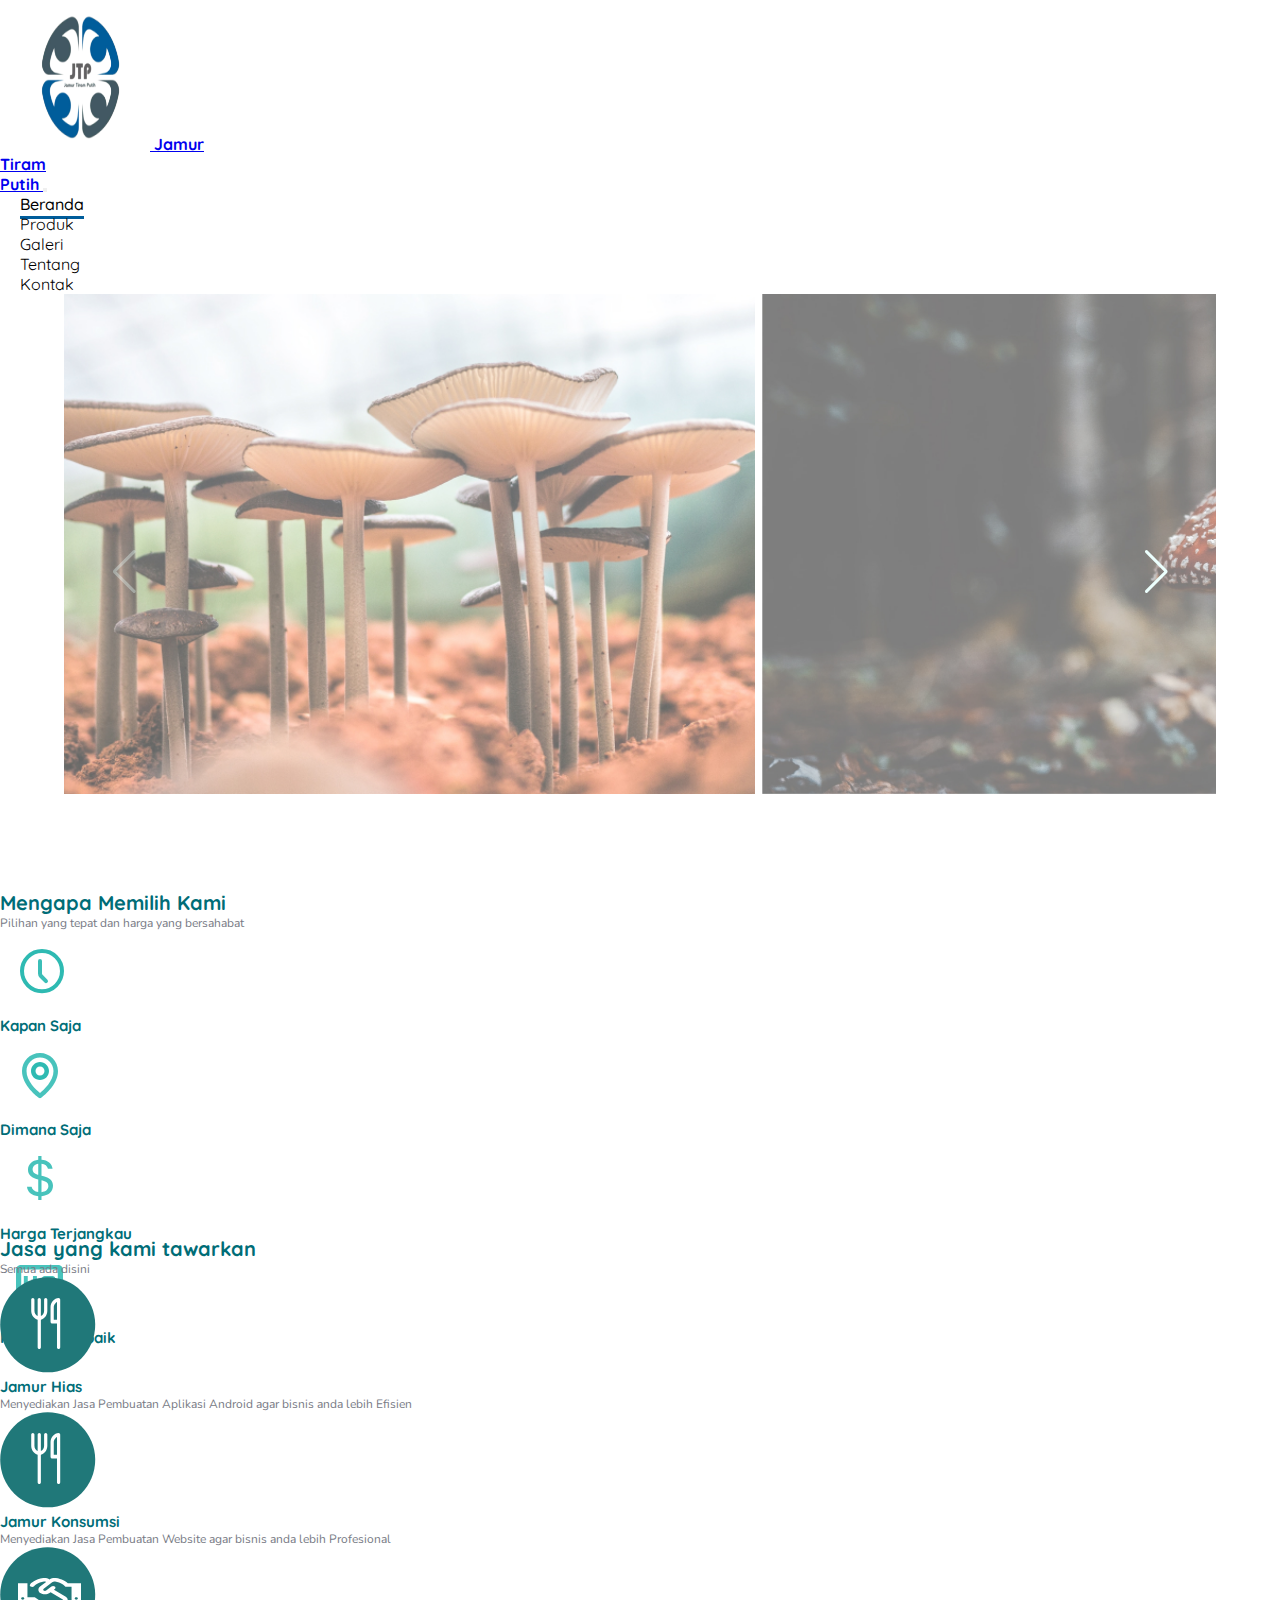
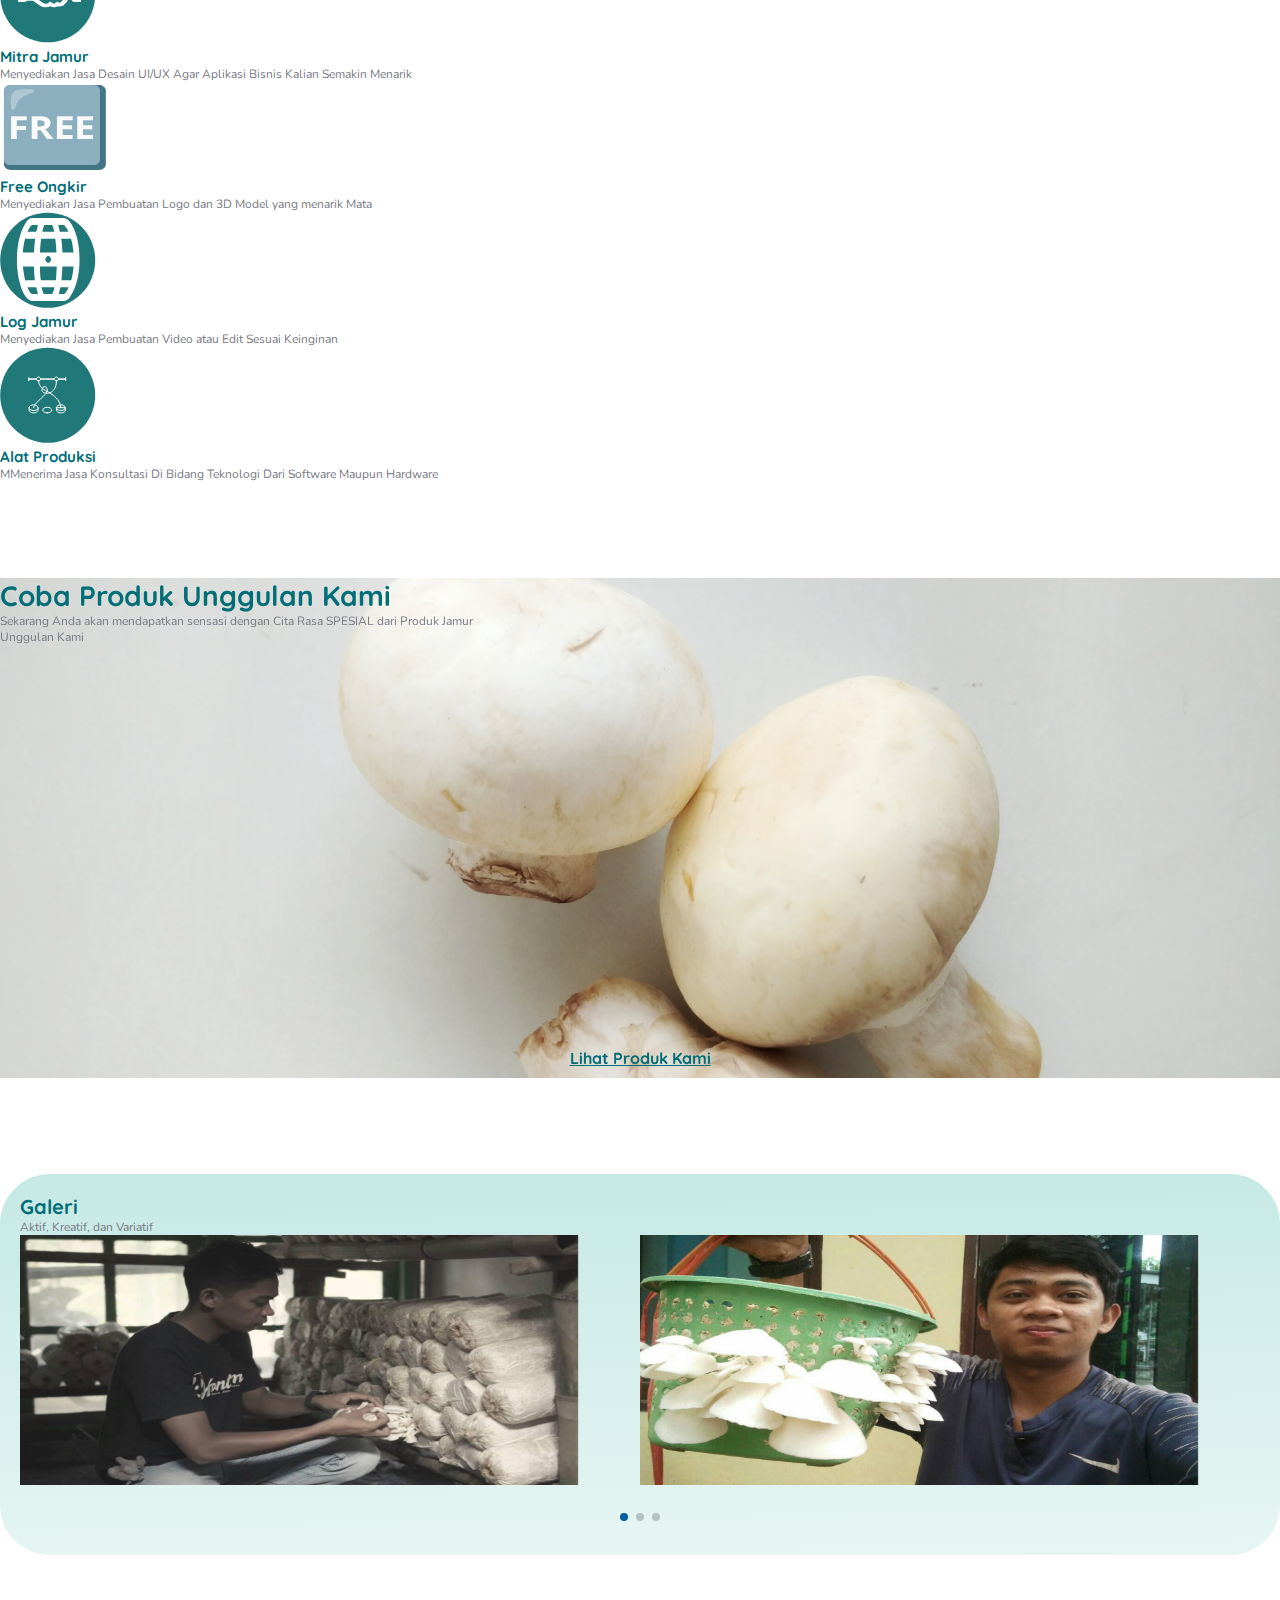
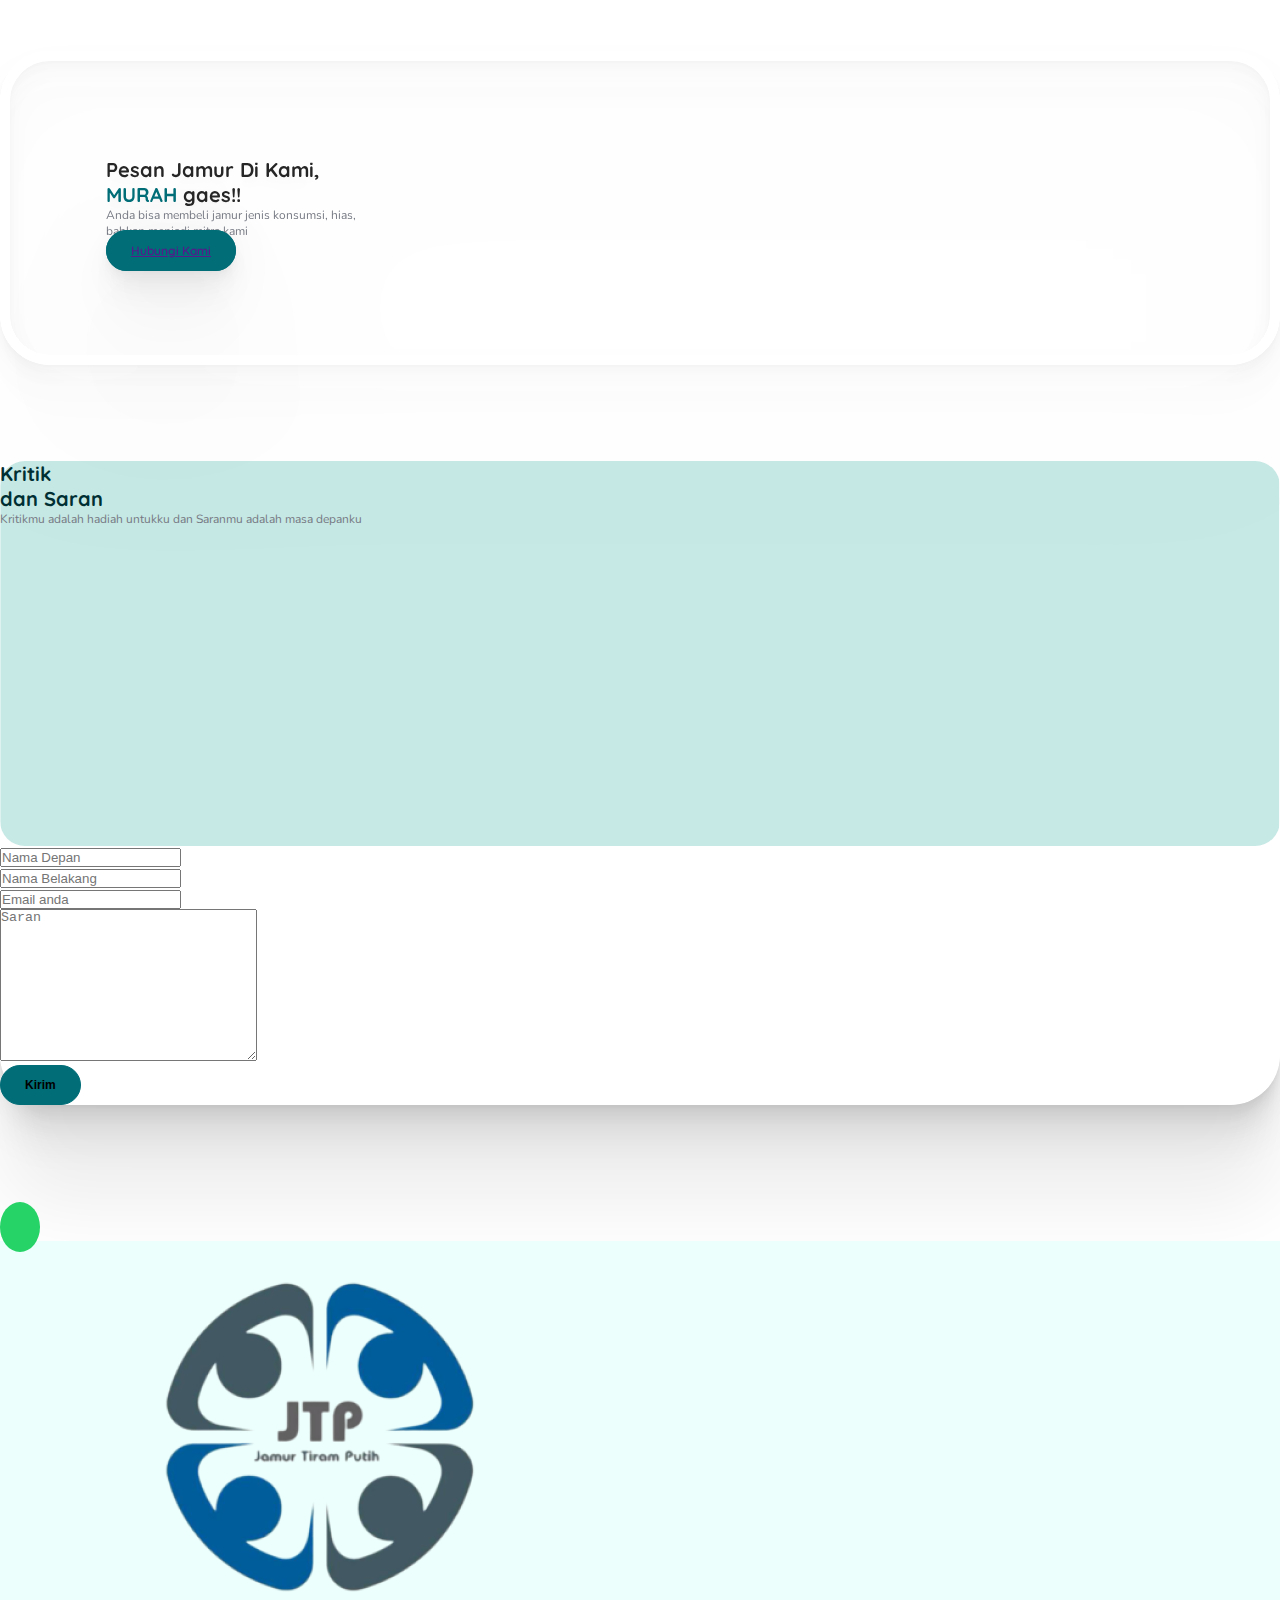
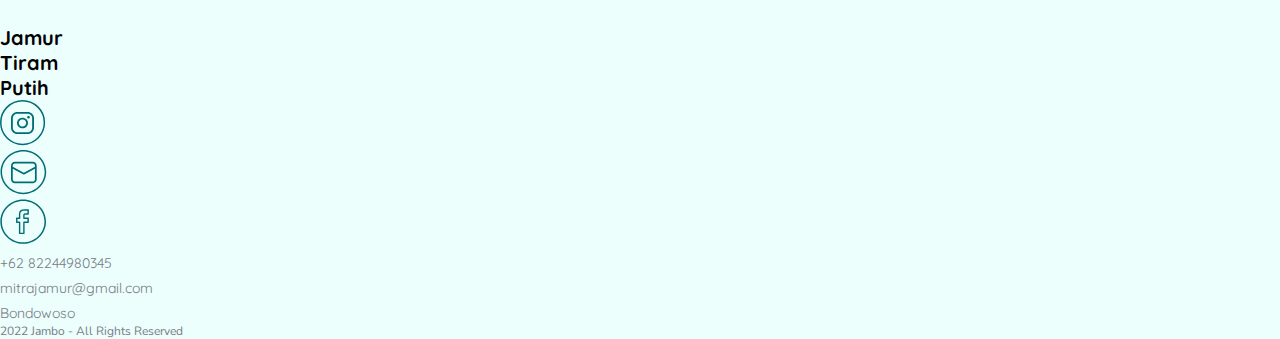
==== commit a7316183: "Tambahan" ====
--- a/index.html
+++ b/index.html
@@ -19,8 +19,9 @@
     <header class="header">
         <nav class="navbar navbar-expand-lg navbar-light bg-light">
             <div class="container-fluid">
-                <a class="navbar-brand mx-5" href="#">
-                    <img src="assets/img/logo.png" class="img-fluid" alt="" width="150" height="150">
+                <a class="navbar-brand d-flex mx-5" href="#">
+                    <img src="assets/img/logo.png" class="img-fluid d-inline-block align-self-center" alt="" width="150" height="150">
+                    <strong>Jamur <br> Tiram <br> Putih</strong> 
                 </a>
                 <button class="navbar-toggler" type="button" data-bs-toggle="collapse" data-bs-target="#navbarNavDropdown" aria-controls="navbarNavDropdown" aria-expanded="false" aria-label="Toggle navigation">
                   <span class="navbar-toggler-icon"></span>
@@ -225,8 +226,12 @@
         background-position: center; 
         backdrop-filter: blur(5px);">
           <div class="container">
+            <div class="text-center pt-5">
+              <h4 style="font-size: 28px;">Coba Produk Unggulan Kami</h4>
+              <p>Sekarang Anda akan mendapatkan sensasi dengan Cita Rasa SPESIAL dari Produk Jamur <br> Unggulan Kami</p>
+            </div>
             <div class="d-flex justify-content-center produk-button">
-              <a href="" class="btn btn-primary">Lihat Produk Kami</a>
+              <a href="" class="btn btn-light">Lihat Produk Kami</a>
             </div>
           </div>
         </div>
@@ -337,8 +342,11 @@
     <footer class="footer-content" role="">
       <div class="container p-5">
           <div class="row">
-            <div class="col-md-4 mx-auto">
-              <img src="assets/img/logo.png" class="img-fluid w-50"  alt="">
+            <div class="col-md-4 d-flex mx-auto">
+              <img src="assets/img/logo.png" class="img-fluid w-50 d-inline-block align-self-center"  alt="">
+              <div class="align-self-center" >
+                <strong style="font-size: 20px;">Jamur <br> Tiram <br> Putih</strong> 
+              </div>
             </div>
             <div class="col-md-4">
               <div class="d-flex justify-content-center">
--- a/assets/css/custom.css
+++ b/assets/css/custom.css
@@ -214,13 +214,18 @@
 /* produk */
 .section-produk{
     width: 100%;
-    height: 800px;
+    height: 500px;
 }
 .section-produk .produk-button{
+    position: absolute;
     left: 50%;
-    position: absolute;
-    top: 50%;
+    bottom: 0;
     transform: translate(-50%, -50%);
+}
+.section-produk .produk-button .btn-light{
+    color: var(--color-secondary);
+    font-weight: bold;
+    border-radius: 20px;
 }
 .section-produk .breadcrumb-produk{
     background-color: #C6E9E5;
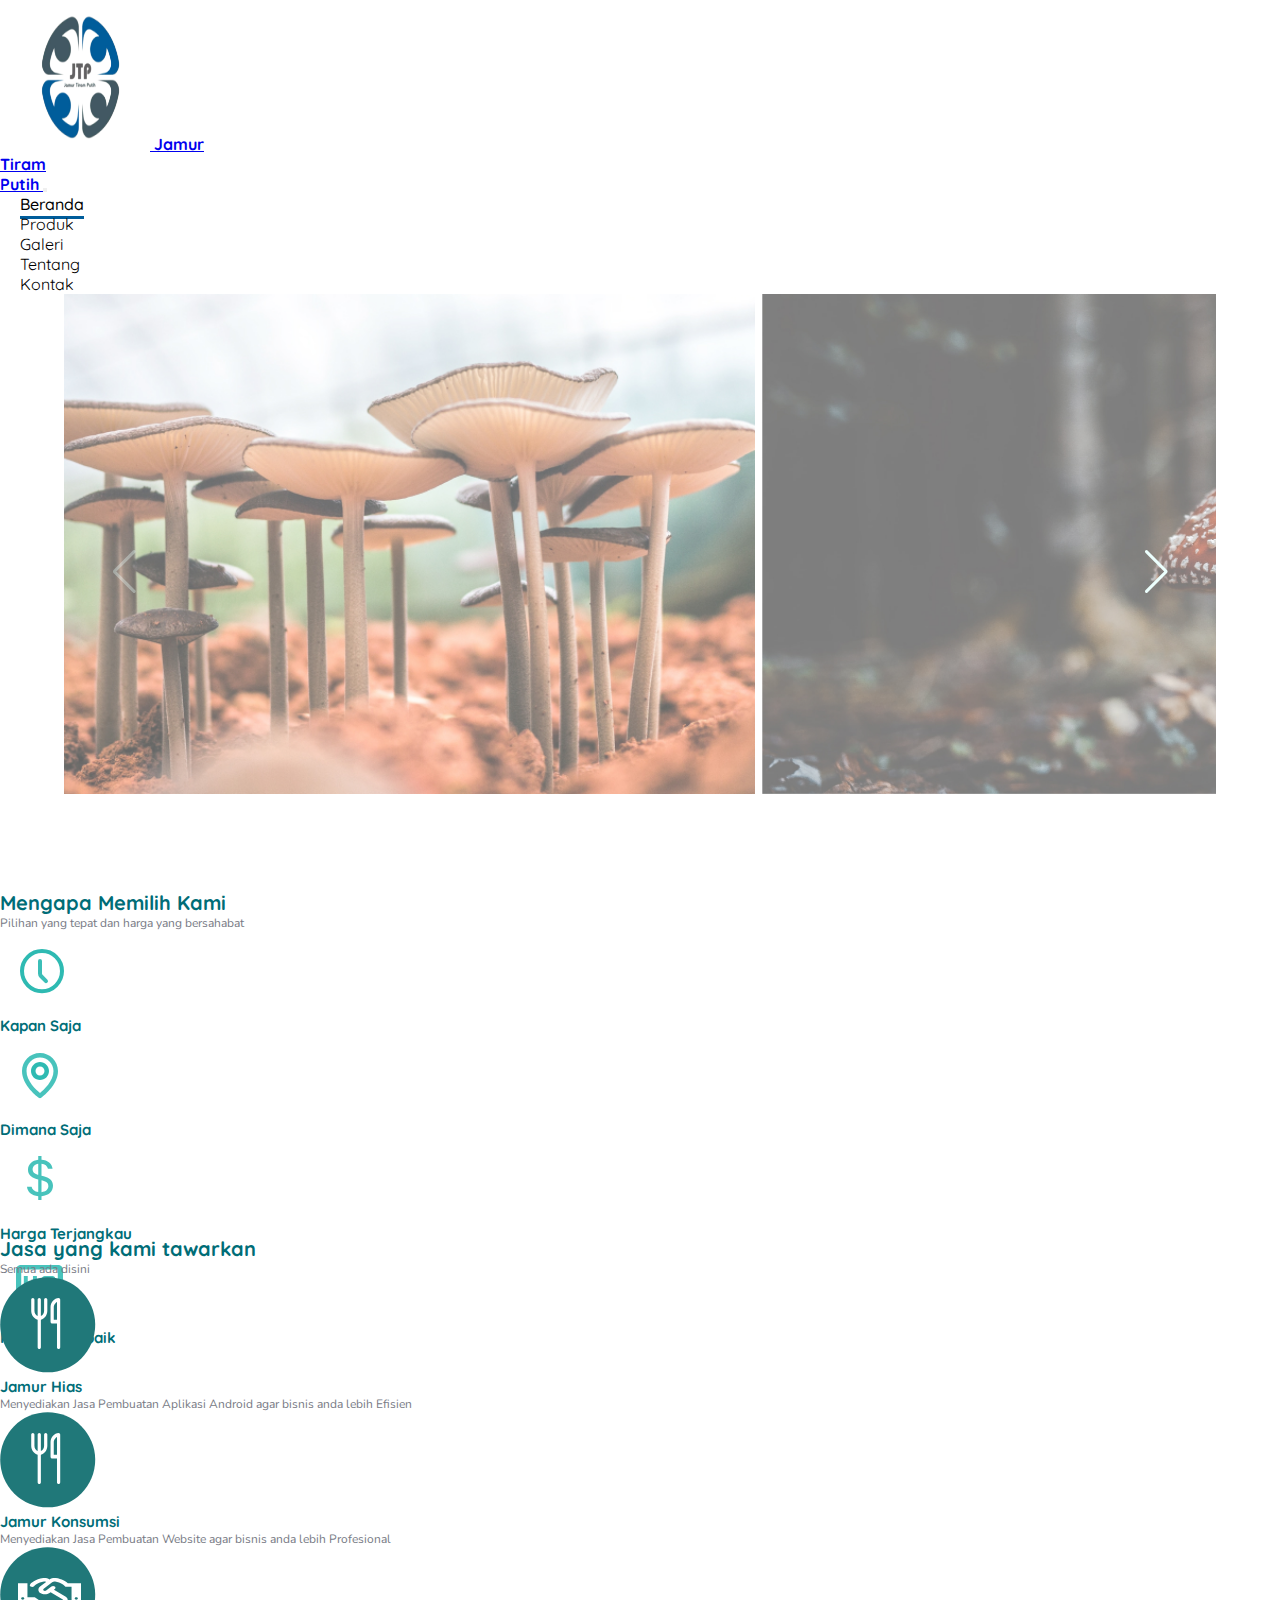
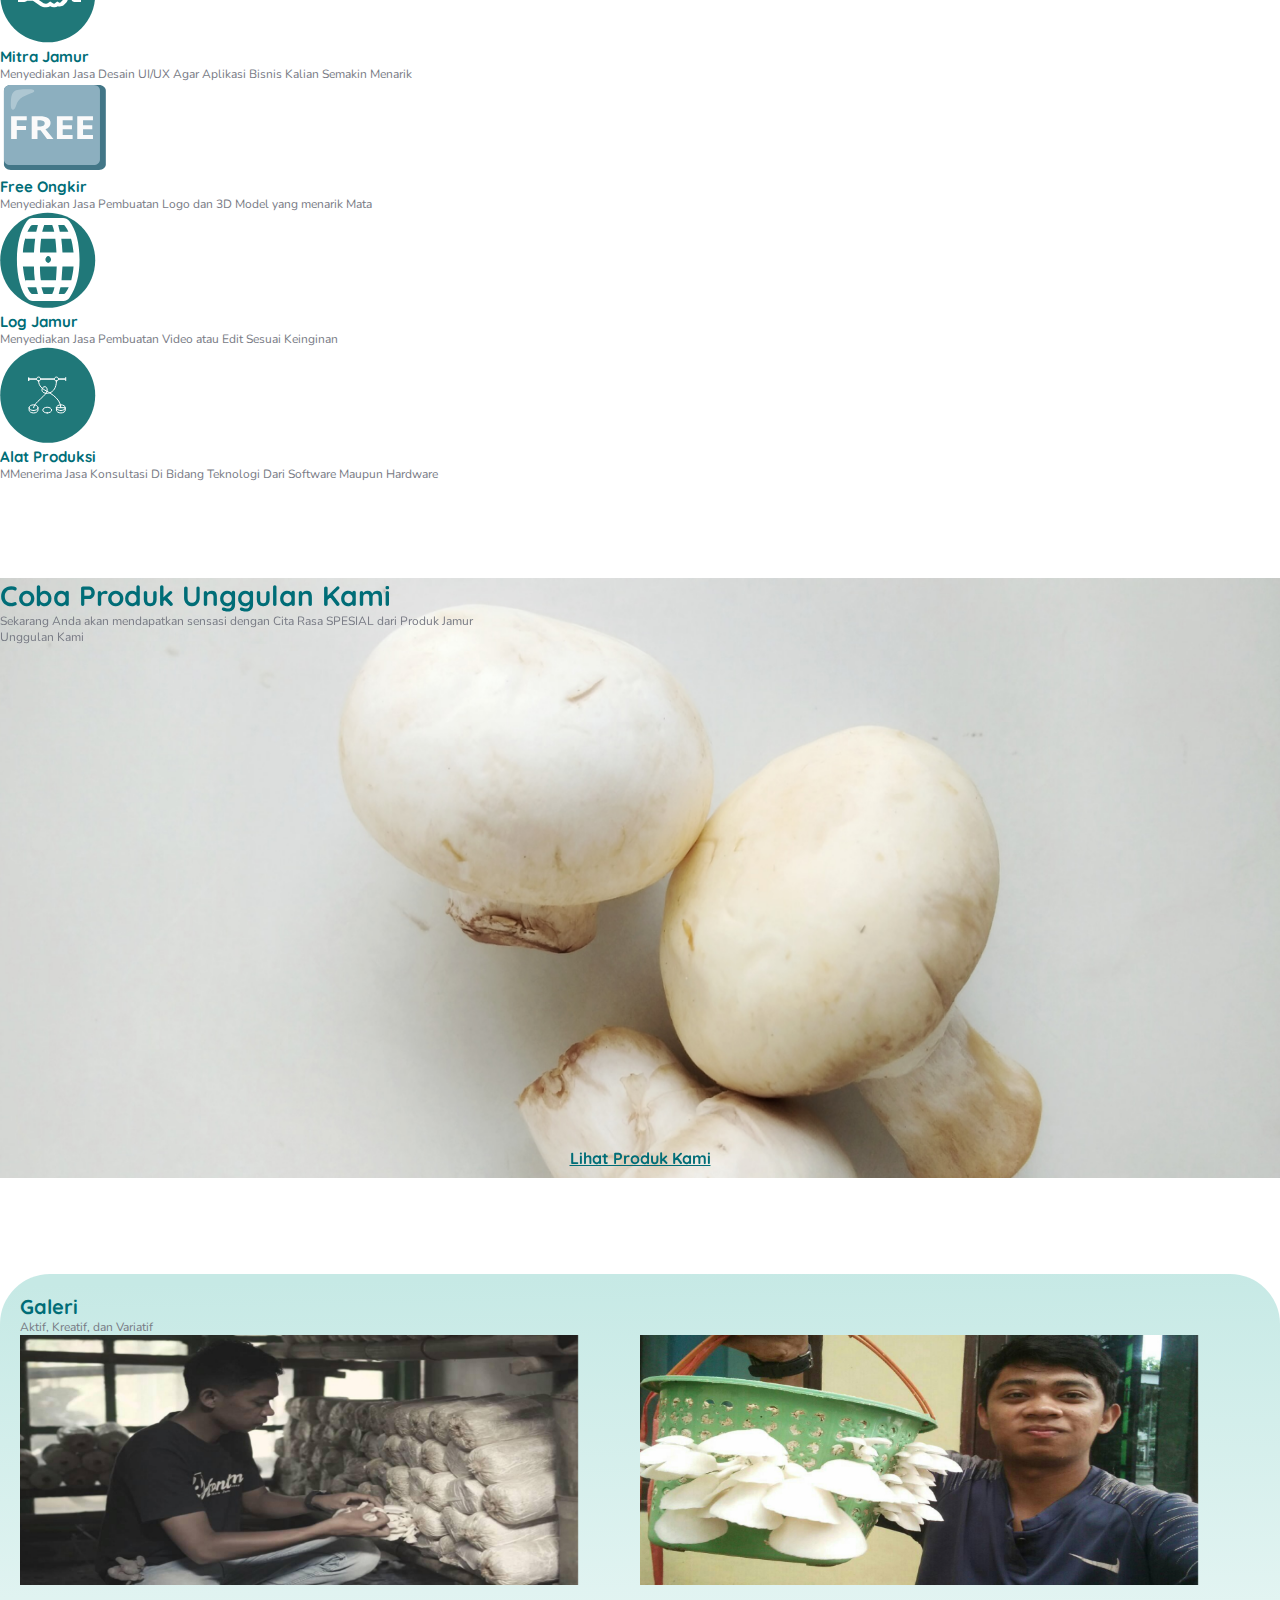
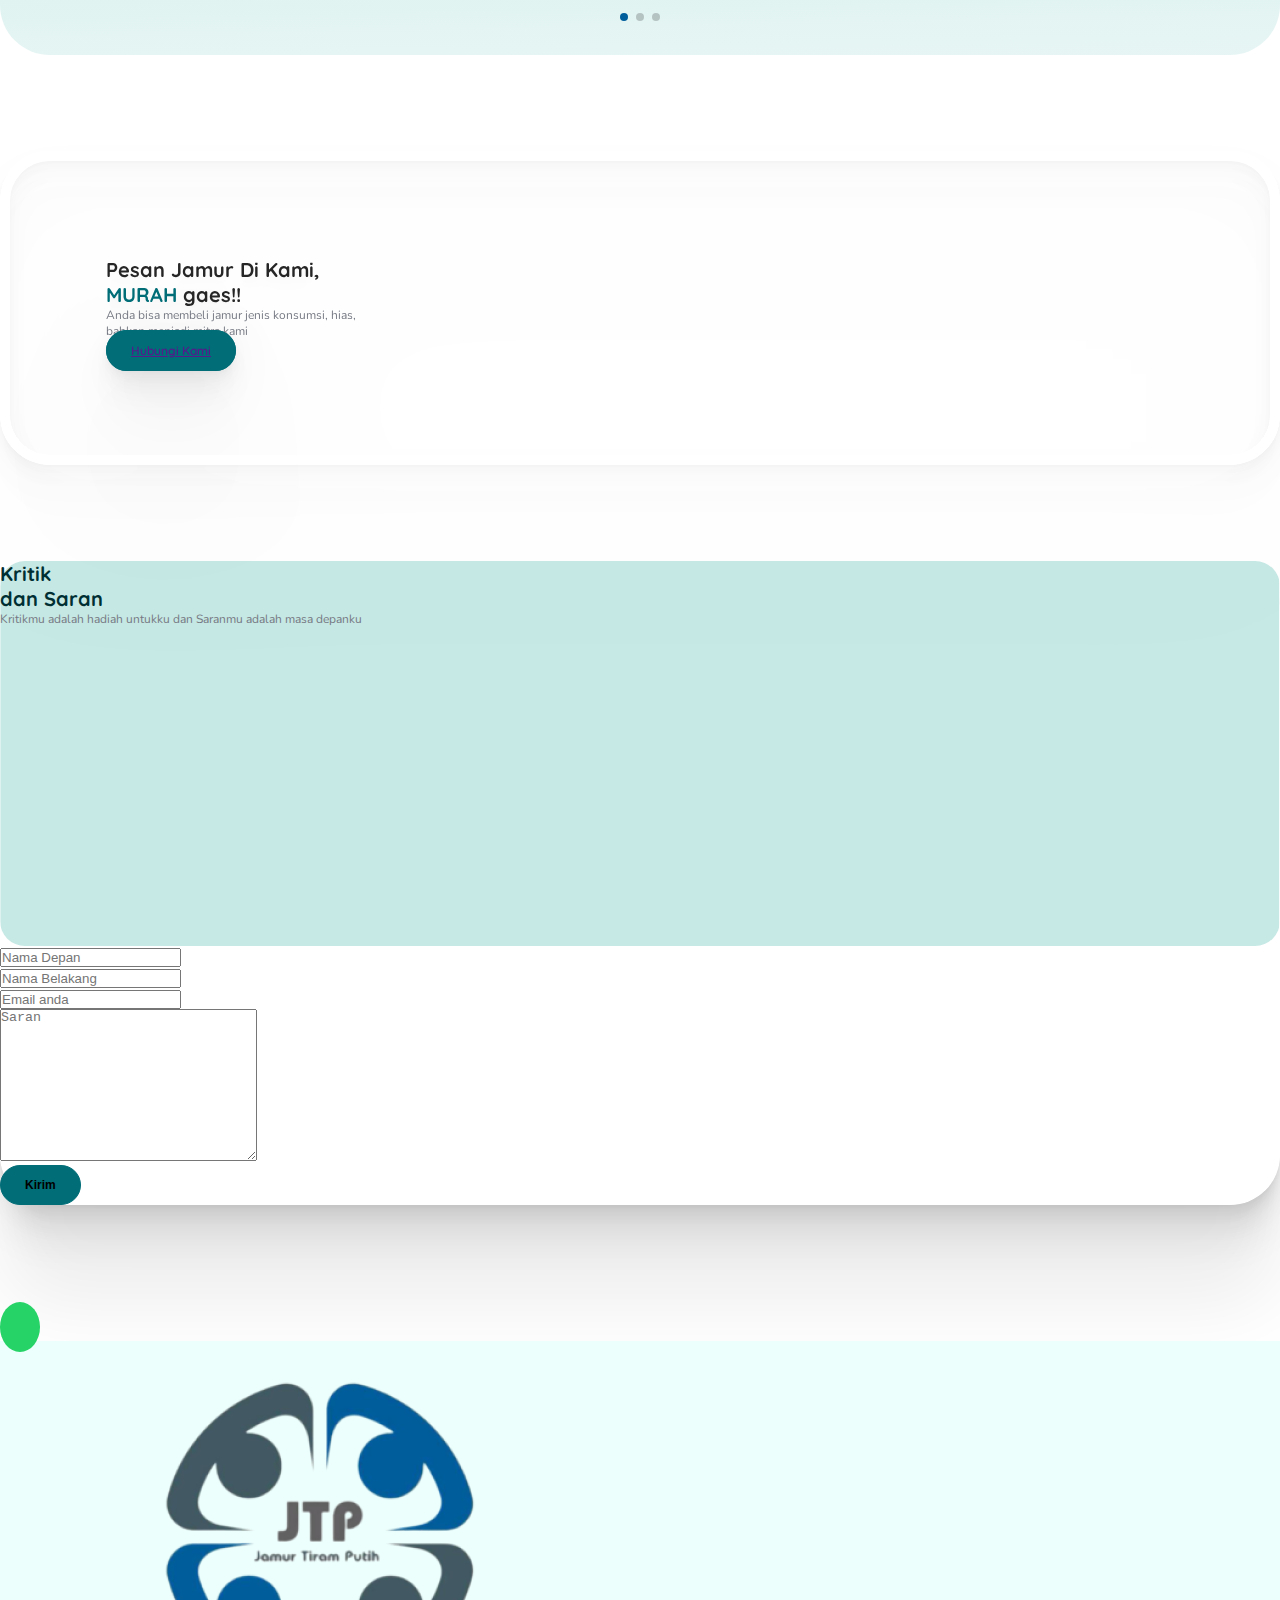
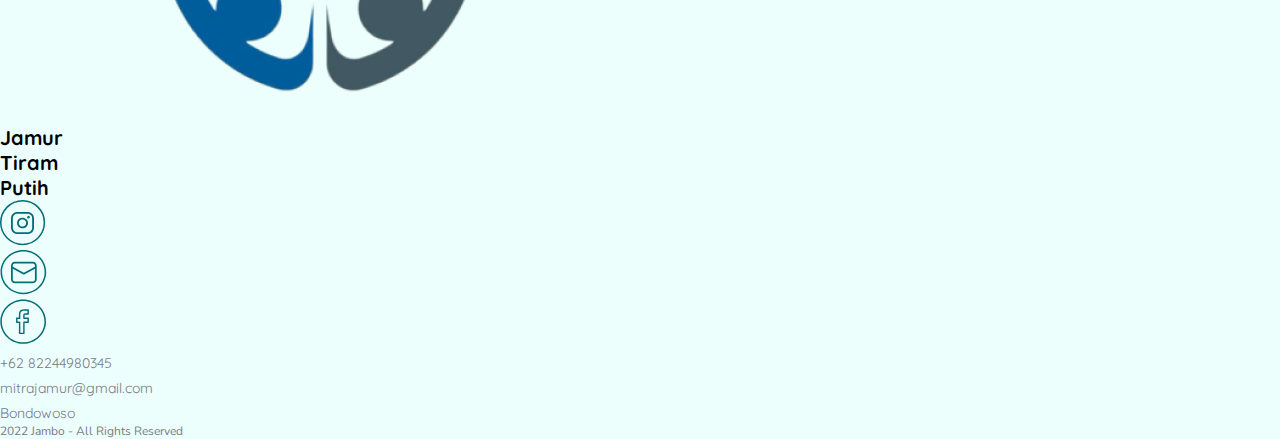
==== commit 402af38e: "tambahan" ====
--- a/index.html
+++ b/index.html
@@ -220,11 +220,12 @@
         <!-- end services -->
         
         <!-- produk -->
-        <div class="section-produk my-6" style="background-image: url('assets/img/galeri/back-jamur.png');
+        <div class="section-produk my-6 position-relative" style="background-image: url('assets/img/galeri/back-jamur.png');
         background-repeat: no-repeat;
         background-size: cover;
         background-position: center; 
-        backdrop-filter: blur(5px);">
+        backdrop-filter: blur(5px);
+        height:600px;">
           <div class="container">
             <div class="text-center pt-5">
               <h4 style="font-size: 28px;">Coba Produk Unggulan Kami</h4>
--- a/assets/css/custom.css
+++ b/assets/css/custom.css
@@ -214,7 +214,7 @@
 /* produk */
 .section-produk{
     width: 100%;
-    height: 500px;
+    height: max-content;
 }
 .section-produk .produk-button{
     position: absolute;
